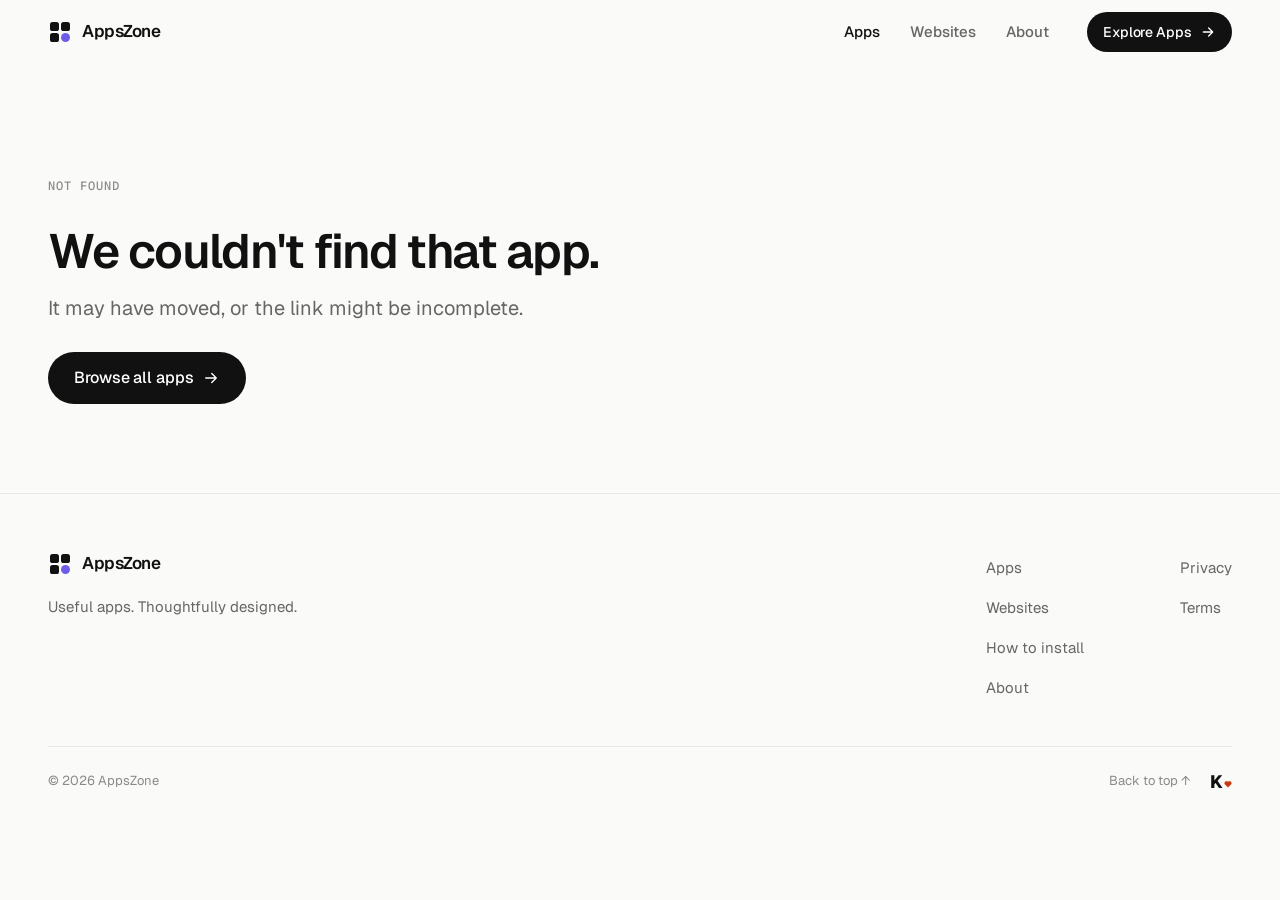
==== app.html @ 66b5cace "Launch AppsZone website on appszone.online Static homepage and app detail pages. Showcases HTML to F" ====
<!doctype html>
<html lang="en">
<head>
  <meta charset="utf-8">
  <meta name="viewport" content="width=device-width, initial-scale=1, viewport-fit=cover">
  <title>App — AppsZone</title>
  <meta name="description" content="Free Android apps and useful websites built around real problems.">
  <meta name="theme-color" content="#FAFAF8">
  <link rel="icon" href="data:image/svg+xml,%3Csvg xmlns='http://www.w3.org/2000/svg' viewBox='0 0 32 32'%3E%3Crect width='32' height='32' rx='8' fill='%23fff'/%3E%3Crect x='5' y='5' width='10' height='10' rx='3' fill='%23111'/%3E%3Crect x='17' y='5' width='10' height='10' rx='3' fill='%23111'/%3E%3Crect x='5' y='17' width='10' height='10' rx='3' fill='%23111'/%3E%3Ccircle cx='22' cy='22' r='5' fill='%236C5CE7'/%3E%3C/svg%3E">
  <link rel="preconnect" href="https://fonts.googleapis.com">
  <link rel="preconnect" href="https://fonts.gstatic.com" crossorigin>
  <link href="https://fonts.googleapis.com/css2?family=Geist:wght@300..800&family=Geist+Mono:wght@400..600&display=swap" rel="stylesheet">
  <!-- Bump ?v= when CSS/JS change so browsers fetch the new files instead of a cached copy -->
  <link rel="stylesheet" href="assets/css/styles.css?v=2">
  <script>document.documentElement.classList.add("js");</script>
</head>
<body>
  <a class="skip-link" href="#main">Skip to content</a>

  <!-- Navigation -->
  <header class="site-header" data-header>
    <div class="container nav">
      <a class="logo" href="index.html" aria-label="AppsZone home">
        <svg class="logo-mark" viewBox="0 0 24 24" aria-hidden="true">
          <rect x="2" y="2" width="9" height="9" rx="2.6" fill="currentColor"/>
          <rect x="13" y="2" width="9" height="9" rx="2.6" fill="currentColor"/>
          <rect x="2" y="13" width="9" height="9" rx="2.6" fill="currentColor"/>
          <circle cx="17.5" cy="17.5" r="4.5" fill="var(--accent)"/>
        </svg>
        <span>AppsZone</span>
      </a>

      <nav class="nav-links" aria-label="Primary">
        <a href="index.html#apps" aria-current="page">Apps</a>
        <a href="index.html#websites">Websites</a>
        <a href="index.html#about">About</a>
      </nav>

      <a class="btn btn-primary btn-sm nav-cta" href="index.html#apps">
        Explore Apps
        <svg viewBox="0 0 24 24" fill="none" stroke="currentColor" stroke-width="2" stroke-linecap="round" stroke-linejoin="round" aria-hidden="true"><path d="M5 12h14M13 6l6 6-6 6"/></svg>
      </a>

      <button class="menu-toggle" type="button" aria-expanded="false" aria-controls="mobile-menu" aria-label="Open menu" data-menu-toggle>
        <span></span><span></span>
      </button>
    </div>

    <div class="mobile-menu" id="mobile-menu" hidden data-menu>
      <nav class="container" aria-label="Mobile">
        <a href="index.html#apps">Apps</a>
        <a href="index.html#websites">Websites</a>
        <a href="index.html#how">How it works</a>
        <a href="index.html#about">About</a>
        <a class="btn btn-primary btn-lg" href="index.html#apps">
          Explore Apps
          <svg viewBox="0 0 24 24" fill="none" stroke="currentColor" stroke-width="2" stroke-linecap="round" stroke-linejoin="round" aria-hidden="true"><path d="M5 12h14M13 6l6 6-6 6"/></svg>
        </a>
      </nav>
    </div>
  </header>

  <!-- Filled from data.js by app.js -->
  <main id="main" data-app-page></main>

  <!-- Footer -->
  <footer class="site-footer">
    <div class="container">
      <div class="footer-grid">
        <div class="footer-brand">
          <a class="logo" href="index.html" aria-label="AppsZone home">
            <svg class="logo-mark" viewBox="0 0 24 24" aria-hidden="true">
              <rect x="2" y="2" width="9" height="9" rx="2.6" fill="currentColor"/>
              <rect x="13" y="2" width="9" height="9" rx="2.6" fill="currentColor"/>
              <rect x="2" y="13" width="9" height="9" rx="2.6" fill="currentColor"/>
              <circle cx="17.5" cy="17.5" r="4.5" fill="var(--accent)"/>
            </svg>
            <span>AppsZone</span>
          </a>
          <p>Useful apps. Thoughtfully designed.</p>
        </div>
        <nav class="footer-links" aria-label="Footer">
          <ul>
            <li><a href="index.html#apps">Apps</a></li>
            <li><a href="index.html#websites">Websites</a></li>
            <li><a href="how-to-install/">How to install</a></li>
            <li><a href="index.html#about">About</a></li>
          </ul>
          <ul>
            <li><a href="privacy/">Privacy</a></li>
            <li><a href="terms/">Terms</a></li>
          </ul>
        </nav>
      </div>
      <div class="footer-bottom">
        <span>© 2026 AppsZone</span>
        <div class="footer-end">
          <a href="#main">Back to top ↑</a>
          <span class="maker" role="img" aria-label="Made with love by K" title="Made with love by K">
            <span aria-hidden="true">K</span>
            <svg viewBox="0 0 24 24" aria-hidden="true"><path d="M2 9.5a5.5 5.5 0 0 1 9.591-3.676.56.56 0 0 0 .818 0A5.49 5.49 0 0 1 22 9.5c0 2.29-1.5 4-3 5.5l-5.492 5.313a2 2 0 0 1-3 .019L5 15c-1.5-1.5-3-3.2-3-5.5"/></svg>
          </span>
        </div>
      </div>
    </div>
  </footer>

  <!-- Sticky download bar (mobile, app pages only) -->
  <div class="sticky-dl" data-sticky></div>

  <script src="assets/js/data.js?v=2"></script>
  <script src="assets/js/screens.js?v=2"></script>
  <script src="assets/js/site.js?v=2"></script>
  <script src="assets/js/app.js?v=2"></script>
</body>
</html>
---- assets/css/styles.css ----
/* ==========================================================================
   AppsZone — shared styles (tokens, base, header, devices, app page)
   Mobile first. Tokens follow the V1 spec (§25 colors, §26 type, §28 cards).
   ========================================================================== */

/* ---------- Tokens ---------- */
:root {
  --bg: #FAFAF8;
  --surface: #FFFFFF;
  --surface-2: #F3F3EF;
  --text: #111111;
  --text-2: #666666;
  --muted: #8A8A8A;
  --border: #E7E7E3;
  --border-strong: #D6D6D0;
  --accent: #6C5CE7;
  --accent-soft: #F0EEFF;
  --success: #16845B;

  --font: "Geist", ui-sans-serif, system-ui, -apple-system, "Segoe UI", Roboto, sans-serif;
  --mono: "Geist Mono", ui-monospace, "SF Mono", Menlo, monospace;

  --fs-h1: clamp(2.5rem, 1.2rem + 5.2vw, 4.75rem);
  --fs-h2: clamp(1.875rem, 1.35rem + 2.2vw, 3rem);
  --fs-h3: clamp(1.375rem, 1.25rem + .5vw, 1.625rem);
  --fs-card: clamp(1.25rem, 1.18rem + .25vw, 1.375rem);
  --fs-lead: clamp(1.0625rem, 1rem + .35vw, 1.25rem);
  --fs-meta: .8125rem;

  --gutter: 20px;
  --maxw: 1240px;
  --radius: 20px;
  --radius-inner: 14px;
  --header-h: 64px;

  --shadow-lift: 0 1px 2px rgba(17, 17, 17, .04), 0 16px 36px -16px rgba(17, 17, 17, .16);
  --ease: cubic-bezier(.2, .7, .2, 1);
}

@media (min-width: 640px)  { :root { --gutter: 32px; } }
@media (min-width: 1100px) { :root { --gutter: 48px; } }

/* ---------- Base ---------- */
*, *::before, *::after { box-sizing: border-box; }

html {
  scroll-behavior: smooth;
  scroll-padding-top: 68px;
  -webkit-text-size-adjust: 100%;
}

body {
  margin: 0;
  background: var(--bg);
  color: var(--text);
  font-family: var(--font);
  font-size: 1rem;
  line-height: 1.6;
  -webkit-font-smoothing: antialiased;
  -moz-osx-font-smoothing: grayscale;
  text-rendering: optimizeLegibility;
  overflow-x: hidden;
}

h1, h2, h3, p, ul, ol, figure, blockquote { margin: 0; }
ul, ol { padding: 0; list-style: none; }
a { color: inherit; text-decoration: none; }
button { font: inherit; color: inherit; background: none; border: 0; padding: 0; cursor: pointer; }
svg { display: block; flex-shrink: 0; }
img { max-width: 100%; display: block; }

:focus-visible {
  outline: 2px solid var(--accent);
  outline-offset: 3px;
  border-radius: 6px;
}

::selection { background: var(--accent-soft); color: var(--text); }

.sr-only {
  position: absolute; width: 1px; height: 1px; padding: 0; margin: -1px;
  overflow: hidden; clip: rect(0 0 0 0); white-space: nowrap; border: 0;
}

.skip-link {
  position: absolute; left: 16px; top: -48px; z-index: 100;
  padding: 10px 16px; border-radius: 10px;
  background: var(--text); color: #fff; font-weight: 500;
  transition: top .2s var(--ease);
}
.skip-link:focus { top: 12px; }

.container {
  width: 100%;
  max-width: calc(var(--maxw) + var(--gutter) * 2);
  margin-inline: auto;
  padding-inline: var(--gutter);
}

/* ---------- Type ---------- */
.h1, .h2, h3 {
  font-weight: 600;
  line-height: 1.05;
  letter-spacing: -0.035em;
  text-wrap: balance;
}
.h1 { font-size: var(--fs-h1); line-height: 1.0; letter-spacing: -0.045em; }
.h2 { font-size: var(--fs-h2); }

.eyebrow {
  font-family: var(--mono);
  font-size: .75rem;
  font-weight: 500;
  letter-spacing: .08em;
  text-transform: uppercase;
  color: var(--muted);
  margin-bottom: 14px;
}

.lead, .section-desc {
  font-size: var(--fs-lead);
  line-height: 1.55;
  color: var(--text-2);
  text-wrap: pretty;
}

/* Metadata row: Android · Productivity · Free */
.meta {
  display: flex;
  flex-wrap: wrap;
  align-items: center;
  font-size: var(--fs-meta);
  color: var(--muted);
  line-height: 1.4;
}
.meta > span { white-space: nowrap; }
.meta > span + span::before {
  content: "·";
  margin-inline: 7px;
  color: var(--border-strong);
}

/* ---------- Buttons & links ---------- */
.btn {
  display: inline-flex;
  align-items: center;
  justify-content: center;
  gap: 8px;
  height: 48px;
  padding: 0 22px;
  border-radius: 999px;
  font-size: .9375rem;
  font-weight: 500;
  letter-spacing: -0.005em;
  white-space: nowrap;
  transition: background-color .2s var(--ease), border-color .2s var(--ease), color .2s var(--ease), transform .2s var(--ease);
}
.btn svg { width: 18px; height: 18px; transition: transform .25s var(--ease); }
.btn:hover svg { transform: translateX(3px); }
.btn:active { transform: scale(.98); }

.btn-primary { background: var(--text); color: #fff; }
.btn-primary:hover { background: #2B2B2B; }

.btn-secondary {
  background: var(--surface);
  color: var(--text);
  box-shadow: inset 0 0 0 1px var(--border);
}
.btn-secondary:hover { box-shadow: inset 0 0 0 1px var(--border-strong); }

.btn-sm { height: 40px; padding: 0 16px; font-size: .875rem; }
.btn-sm svg { width: 16px; height: 16px; }
.btn-lg { height: 52px; padding: 0 26px; font-size: 1rem; }

.link-arrow {
  display: inline-flex;
  align-items: center;
  gap: 6px;
  font-size: .9375rem;
  font-weight: 500;
  color: var(--text);
  white-space: nowrap;
  transition: color .2s var(--ease);
}
.link-arrow svg { width: 16px; height: 16px; transition: transform .25s var(--ease); }
a.link-arrow:hover { color: var(--accent); }
a.link-arrow:hover svg { transform: translateX(3px); }

/* Makes a whole card clickable from one real link */
.stretched::after { content: ""; position: absolute; inset: 0; z-index: 1; border-radius: inherit; }
.stretched:focus-visible { outline: none; }
.stretched:focus-visible::after { outline: 2px solid var(--accent); outline-offset: 3px; border-radius: var(--radius); }

/* ---------- App icon ---------- */
.app-icon {
  --s: 48px;
  width: var(--s);
  height: var(--s);
  border-radius: calc(var(--s) * .29);
  background: var(--icon);
  color: #fff;
  display: inline-grid;
  place-items: center;
  flex-shrink: 0;
  box-shadow:
    inset 0 1px 0 rgba(255, 255, 255, .18),
    inset 0 0 0 1px rgba(0, 0, 0, .06),
    0 1px 2px rgba(17, 17, 17, .12);
}
.app-icon svg { width: 52%; height: 52%; }
.app-icon--xs { --s: 28px; }
.app-icon--sm { --s: 36px; }
.app-icon--lg { --s: 56px; }

/* ==========================================================================
   Header
   ========================================================================== */
.site-header {
  position: fixed;
  top: 0;
  left: 0;
  right: 0;
  z-index: 50;
  background: transparent;
  border-bottom: 1px solid transparent;
  transition: background-color .3s var(--ease), border-color .3s var(--ease), -webkit-backdrop-filter .3s var(--ease), backdrop-filter .3s var(--ease);
}
.site-header.is-scrolled {
  background: rgba(250, 250, 248, .78);
  -webkit-backdrop-filter: saturate(1.8) blur(20px);
  backdrop-filter: saturate(1.8) blur(20px);
  border-bottom-color: var(--border);
}
.site-header.is-open { background: var(--bg); border-bottom-color: var(--border); }
.site-header + main { padding-top: var(--header-h); }

.nav {
  display: flex;
  align-items: center;
  gap: 24px;
  height: var(--header-h);
  transition: height .3s var(--ease);
}
.site-header.is-scrolled .nav { height: 52px; }

.logo {
  display: inline-flex;
  align-items: center;
  gap: 10px;
  font-size: 1.0625rem;
  font-weight: 600;
  letter-spacing: -0.025em;
  color: var(--text);
}
.logo-mark { width: 24px; height: 24px; color: var(--text); }

.nav-links { display: none; margin-left: auto; gap: 2px; }
.nav-links a {
  padding: 8px 14px;
  border-radius: 999px;
  font-size: .9375rem;
  font-weight: 500;
  color: var(--text-2);
  transition: color .2s var(--ease), background-color .2s var(--ease);
}
.nav-links a:hover { color: var(--text); background: rgba(17, 17, 17, .045); }

.nav-cta { display: none; }

.menu-toggle {
  margin-left: auto;
  width: 44px;
  height: 44px;
  margin-right: -10px;
  display: grid;
  place-content: center;
  gap: 6px;
  border-radius: 12px;
}
.menu-toggle span {
  display: block;
  width: 20px;
  height: 1.5px;
  border-radius: 2px;
  background: var(--text);
  transition: transform .3s var(--ease);
}
.menu-toggle[aria-expanded="true"] span:first-child { transform: translateY(3.75px) rotate(45deg); }
.menu-toggle[aria-expanded="true"] span:last-child  { transform: translateY(-3.75px) rotate(-45deg); }

.mobile-menu {
  position: absolute;
  top: 100%;
  left: 0;
  right: 0;
  background: var(--bg);
  border-bottom: 1px solid var(--border);
  box-shadow: 0 24px 48px -24px rgba(17, 17, 17, .18), 0 0 0 100vmax rgba(17, 17, 17, .18);
  clip-path: inset(0 0 -100vmax 0);
  animation: menu-in .3s var(--ease);
}
.mobile-menu nav { display: flex; flex-direction: column; padding-block: 8px 24px; }
.mobile-menu nav > a:not(.btn) {
  display: flex;
  align-items: center;
  min-height: 56px;
  font-size: 1.25rem;
  font-weight: 500;
  letter-spacing: -0.02em;
  border-bottom: 1px solid var(--border);
}
.mobile-menu .btn { margin-top: 24px; width: 100%; }

@keyframes menu-in {
  from { opacity: 0; transform: translateY(-8px); }
  to   { opacity: 1; transform: none; }
}

@media (min-width: 900px) {
  .nav-links, .nav-cta { display: inline-flex; }
  .menu-toggle, .mobile-menu { display: none !important; }
}

/* ==========================================================================
   Device mocks (placeholder screens — see screens.js)
   Inner sizes use --u: one unit of the device's design width.
   ========================================================================== */
.device { container-type: inline-size; }

/* Phone: 260 × 540 design units */
.phone {
  --u: calc(100cqw / 260);
  position: relative;
  aspect-ratio: 260 / 540;
  padding: calc(var(--u) * 6);
  border-radius: calc(var(--u) * 38);
  background: #141414;
  box-shadow:
    inset 0 0 0 calc(var(--u) * 1.5) #333,
    0 1px 2px rgba(17, 17, 17, .08),
    0 32px 64px -24px rgba(17, 17, 17, .32);
}
.phone-screen {
  position: relative;
  height: 100%;
  overflow: hidden;
  display: flex;
  flex-direction: column;
  border-radius: calc(var(--u) * 32);
  line-height: 1.3;
  user-select: none;
}
.phone-screen b { font-weight: 600; }
.phone-screen small { font-size: inherit; }

.sb {
  position: relative;
  flex-shrink: 0;
  display: flex;
  align-items: center;
  justify-content: space-between;
  height: calc(var(--u) * 30);
  padding: calc(var(--u) * 2) calc(var(--u) * 20) 0;
  font-size: calc(var(--u) * 11);
  font-weight: 600;
  font-variant-numeric: tabular-nums;
}
.sb-cam {
  position: absolute;
  top: calc(var(--u) * 10);
  left: 50%;
  width: calc(var(--u) * 11);
  height: calc(var(--u) * 11);
  transform: translateX(-50%);
  border-radius: 50%;
  background: #0A0A0A;
}
.sb-icons { width: calc(var(--u) * 40); height: auto; }

.gesture {
  position: absolute;
  bottom: calc(var(--u) * 7);
  left: 50%;
  width: calc(var(--u) * 88);
  height: calc(var(--u) * 4);
  transform: translateX(-50%);
  border-radius: 99px;
  background: rgba(0, 0, 0, .3);
}

/* Browser: 640 × 420 design units */
.browser {
  --u: calc(100cqw / 640);
  aspect-ratio: 640 / 420;
  display: flex;
  flex-direction: column;
  overflow: hidden;
  border-radius: calc(var(--u) * 14);
  background: #fff;
  box-shadow:
    0 0 0 1px rgba(17, 17, 17, .08),
    0 1px 2px rgba(17, 17, 17, .05),
    0 32px 64px -28px rgba(17, 17, 17, .26);
  line-height: 1.3;
  user-select: none;
}
.browser b { font-weight: 600; }
.browser-bar {
  position: relative;
  flex-shrink: 0;
  display: flex;
  align-items: center;
  height: calc(var(--u) * 34);
  padding: 0 calc(var(--u) * 14);
  background: #F4F4F1;
  border-bottom: 1px solid #E9E9E5;
}
.browser-dots { display: flex; gap: calc(var(--u) * 6); }
.browser-dots i { width: calc(var(--u) * 10); height: calc(var(--u) * 10); border-radius: 50%; background: #DDDDD8; }
.browser-url {
  position: absolute;
  left: 50%;
  transform: translateX(-50%);
  display: flex;
  align-items: center;
  justify-content: center;
  gap: calc(var(--u) * 5);
  height: calc(var(--u) * 22);
  min-width: calc(var(--u) * 210);
  padding: 0 calc(var(--u) * 12);
  border-radius: calc(var(--u) * 7);
  background: #fff;
  box-shadow: 0 0 0 1px #E6E6E1;
  font-family: var(--mono);
  font-size: calc(var(--u) * 10.5);
  color: #6A6A66;
}
.browser-url svg { width: calc(var(--u) * 10); height: calc(var(--u) * 10); }
.browser-page { position: relative; flex: 1; min-height: 0; overflow: hidden; }

/* --- Receipt Keeper --- */
.rk { background: #FBF8F4; color: #1B1814; }
.rk-head {
  display: flex;
  align-items: flex-end;
  justify-content: space-between;
  padding: calc(var(--u) * 12) calc(var(--u) * 16) calc(var(--u) * 12);
}
.rk-kicker { display: block; font-size: calc(var(--u) * 10.5); font-weight: 500; color: #8B8178; }
.rk-title { display: block; font-size: calc(var(--u) * 24); font-weight: 600; letter-spacing: -0.03em; line-height: 1.15; }
.rk-iconbtn {
  width: calc(var(--u) * 34);
  height: calc(var(--u) * 34);
  display: grid;
  place-items: center;
  border-radius: 50%;
  background: #F0E9E0;
}
.rk-iconbtn svg { width: calc(var(--u) * 16); height: calc(var(--u) * 16); }
.rk-summary {
  position: relative;
  overflow: hidden;
  display: flex;
  flex-direction: column;
  gap: calc(var(--u) * 2);
  margin: 0 calc(var(--u) * 14);
  padding: calc(var(--u) * 14) calc(var(--u) * 16);
  border-radius: calc(var(--u) * 18);
  background: #E2733A;
  color: #fff;
}
.rk-summary::after {
  content: "";
  position: absolute;
  top: calc(var(--u) * -40);
  right: calc(var(--u) * -30);
  width: calc(var(--u) * 120);
  height: calc(var(--u) * 120);
  border-radius: 50%;
  background: rgba(255, 255, 255, .12);
}
.rk-sum-label { font-size: calc(var(--u) * 10.5); opacity: .85; }
.rk-sum-value { font-size: calc(var(--u) * 28); font-weight: 600; letter-spacing: -0.03em; line-height: 1.15; }
.rk-sum-meta { display: flex; align-items: center; gap: calc(var(--u) * 6); font-size: calc(var(--u) * 10.5); opacity: .9; }
.rk-sum-meta i { width: calc(var(--u) * 3); height: calc(var(--u) * 3); border-radius: 50%; background: currentColor; }
.rk-section {
  display: flex;
  justify-content: space-between;
  padding: calc(var(--u) * 16) calc(var(--u) * 16) calc(var(--u) * 8);
  font-size: calc(var(--u) * 11);
  font-weight: 600;
}
.rk-see { color: #D0622B; font-weight: 500; }
.rk-list { display: flex; flex-direction: column; gap: calc(var(--u) * 6); padding: 0 calc(var(--u) * 12); }
.rk-item {
  display: flex;
  align-items: center;
  gap: calc(var(--u) * 10);
  padding: calc(var(--u) * 9) calc(var(--u) * 10);
  border-radius: calc(var(--u) * 14);
  background: #fff;
  box-shadow: 0 0 0 calc(var(--u) * 1) rgba(27, 24, 20, .05);
}
.rk-thumb {
  flex-shrink: 0;
  width: calc(var(--u) * 32);
  height: calc(var(--u) * 32);
  display: grid;
  place-items: center;
  border-radius: calc(var(--u) * 10);
  background: color-mix(in srgb, var(--c) 14%, #fff);
  color: var(--c);
  font-size: calc(var(--u) * 12);
  font-weight: 600;
}
.rk-info { flex: 1; min-width: 0; display: flex; flex-direction: column; gap: calc(var(--u) * 1); }
.rk-info b { font-size: calc(var(--u) * 11.5); white-space: nowrap; overflow: hidden; text-overflow: ellipsis; }
.rk-info small { font-size: calc(var(--u) * 9.5); color: #8B8178; white-space: nowrap; }
.rk-amt { display: flex; flex-direction: column; align-items: flex-end; gap: calc(var(--u) * 3); }
.rk-amt b { font-size: calc(var(--u) * 11.5); font-variant-numeric: tabular-nums; }
.rk-amt em {
  font-style: normal;
  font-size: calc(var(--u) * 8.5);
  font-weight: 600;
  padding: calc(var(--u) * 1.5) calc(var(--u) * 6);
  border-radius: 99px;
  color: #C0521D;
  background: #FBE4D6;
}
.rk-amt em.soft { color: #8B6A2E; background: #F4ECDC; }
.rk-amt small { font-size: calc(var(--u) * 9); color: #A39A90; }
.rk-fab {
  position: absolute;
  right: calc(var(--u) * 14);
  bottom: calc(var(--u) * 24);
  display: inline-flex;
  align-items: center;
  gap: calc(var(--u) * 5);
  height: calc(var(--u) * 38);
  padding: 0 calc(var(--u) * 15) 0 calc(var(--u) * 12);
  border-radius: 99px;
  background: #1B1814;
  color: #fff;
  font-size: calc(var(--u) * 11);
  font-weight: 600;
  box-shadow: 0 calc(var(--u) * 8) calc(var(--u) * 20) calc(var(--u) * -6) rgba(27, 24, 20, .5);
}
.rk-fab svg { width: calc(var(--u) * 14); height: calc(var(--u) * 14); stroke-width: 2.4; }

/* --- Quiet Timer --- */
.qt { background: #17151D; color: #F4F1EA; }
.qt .sb-cam { background: #000; }
.qt .gesture { background: rgba(255, 255, 255, .35); }
.qt-top { display: flex; flex-direction: column; align-items: center; gap: calc(var(--u) * 4); padding-top: calc(var(--u) * 24); }
.qt-label { font-size: calc(var(--u) * 15); font-weight: 600; letter-spacing: -0.01em; }
.qt-sub { font-family: var(--mono); font-size: calc(var(--u) * 9.5); color: #8E8A99; }
.qt-ring { position: relative; width: calc(var(--u) * 190); aspect-ratio: 1; margin: calc(var(--u) * 28) auto 0; }
.qt-ring svg { width: 100%; height: 100%; transform: rotate(-90deg); }
.qt-track { fill: none; stroke: #2A2733; stroke-width: 7; }
.qt-prog { fill: none; stroke: #F2B460; stroke-width: 7; stroke-linecap: round; }
.qt-time { position: absolute; inset: 0; display: flex; flex-direction: column; align-items: center; justify-content: center; gap: calc(var(--u) * 6); }
.qt-time b { font-size: calc(var(--u) * 42); font-weight: 300; letter-spacing: -0.03em; line-height: 1; font-variant-numeric: tabular-nums; }
.qt-time small { font-family: var(--mono); font-size: calc(var(--u) * 9.5); color: #8E8A99; }
.qt-controls { display: flex; align-items: center; justify-content: center; gap: calc(var(--u) * 20); margin-top: calc(var(--u) * 30); }
.qt-btn {
  width: calc(var(--u) * 44);
  height: calc(var(--u) * 44);
  display: grid;
  place-items: center;
  border-radius: 50%;
  background: #26232F;
  color: #CFCAD8;
}
.qt-btn svg { width: calc(var(--u) * 18); height: calc(var(--u) * 18); }
.qt-btn--main { width: calc(var(--u) * 62); height: calc(var(--u) * 62); background: #F4F1EA; color: #17151D; }
.qt-btn--main svg { width: calc(var(--u) * 22); height: calc(var(--u) * 22); stroke-width: 2.6; }
.qt-today {
  display: flex;
  align-items: center;
  justify-content: space-between;
  margin: auto calc(var(--u) * 16) calc(var(--u) * 30);
  padding: calc(var(--u) * 12) calc(var(--u) * 14);
  border-radius: calc(var(--u) * 16);
  background: #201E27;
  font-size: calc(var(--u) * 10.5);
  color: #B7B2C2;
}
.qt-dots { display: flex; gap: calc(var(--u) * 5); }
.qt-dots i { width: calc(var(--u) * 8); height: calc(var(--u) * 8); border-radius: 50%; background: #34313D; }
.qt-dots i.on { background: #F2B460; }
.qt-dots i.half { background: linear-gradient(90deg, #F2B460 50%, #34313D 50%); }

/* --- Fair Share --- */
.fs { background: #F4F7F3; color: #13241A; }
.fs-head { display: flex; align-items: center; gap: calc(var(--u) * 10); padding: calc(var(--u) * 10) calc(var(--u) * 14) calc(var(--u) * 14); }
.fs-back {
  width: calc(var(--u) * 30);
  height: calc(var(--u) * 30);
  display: grid;
  place-items: center;
  border-radius: 50%;
  background: #fff;
  box-shadow: 0 0 0 calc(var(--u) * 1) rgba(19, 36, 26, .07);
}
.fs-back svg { width: calc(var(--u) * 16); height: calc(var(--u) * 16); }
.fs-titles { flex: 1; min-width: 0; display: flex; flex-direction: column; }
.fs-titles b { font-size: calc(var(--u) * 15); letter-spacing: -0.02em; }
.fs-titles small { font-size: calc(var(--u) * 9.5); color: #6D7C72; }
.fs-avatars { display: flex; padding-left: calc(var(--u) * 6); }
.fs-avatars i {
  width: calc(var(--u) * 22);
  height: calc(var(--u) * 22);
  margin-left: calc(var(--u) * -6);
  display: grid;
  place-items: center;
  border-radius: 50%;
  background: var(--c);
  color: #fff;
  font-style: normal;
  font-size: calc(var(--u) * 9);
  font-weight: 600;
  box-shadow: 0 0 0 calc(var(--u) * 2) #F4F7F3;
}
.fs-card {
  display: flex;
  flex-direction: column;
  gap: calc(var(--u) * 3);
  margin: 0 calc(var(--u) * 14);
  padding: calc(var(--u) * 14) calc(var(--u) * 16);
  border-radius: calc(var(--u) * 18);
  background: #1D6B47;
  color: #fff;
}
.fs-card-label { font-size: calc(var(--u) * 10.5); opacity: .8; }
.fs-card-value { font-size: calc(var(--u) * 28); font-weight: 600; letter-spacing: -0.03em; line-height: 1.15; }
.fs-bar { display: block; height: calc(var(--u) * 5); margin-top: calc(var(--u) * 8); border-radius: 99px; background: rgba(255, 255, 255, .2); overflow: hidden; }
.fs-bar i { display: block; width: 60%; height: 100%; border-radius: inherit; background: #9BE3BC; }
.fs-card-row { display: flex; justify-content: space-between; margin-top: calc(var(--u) * 5); font-size: calc(var(--u) * 9.5); opacity: .85; }
.fs-section { padding: calc(var(--u) * 16) calc(var(--u) * 16) calc(var(--u) * 8); font-size: calc(var(--u) * 11); font-weight: 600; }
.fs-list {
  margin: 0 calc(var(--u) * 12);
  padding: calc(var(--u) * 2) 0;
  border-radius: calc(var(--u) * 16);
  background: #fff;
  box-shadow: 0 0 0 calc(var(--u) * 1) rgba(19, 36, 26, .05);
}
.fs-item { display: flex; align-items: center; gap: calc(var(--u) * 10); padding: calc(var(--u) * 8) calc(var(--u) * 10); }
.fs-item + .fs-item { border-top: calc(var(--u) * 1) solid #EEF2EE; }
.fs-ico {
  flex-shrink: 0;
  width: calc(var(--u) * 30);
  height: calc(var(--u) * 30);
  display: grid;
  place-items: center;
  border-radius: calc(var(--u) * 10);
  background: #EAF2EC;
  color: #1D6B47;
}
.fs-ico svg { width: calc(var(--u) * 15); height: calc(var(--u) * 15); }
.fs-info { flex: 1; min-width: 0; display: flex; flex-direction: column; }
.fs-info b { font-size: calc(var(--u) * 11.5); }
.fs-info small { font-size: calc(var(--u) * 9.5); color: #6D7C72; }
.fs-amt { display: flex; flex-direction: column; align-items: flex-end; }
.fs-amt b { font-size: calc(var(--u) * 11.5); font-variant-numeric: tabular-nums; }
.fs-amt small { font-size: calc(var(--u) * 9); }
.fs-amt .neg { color: #B5532F; }
.fs-amt .pos { color: #1D8A55; }
.fs-cta {
  position: absolute;
  left: calc(var(--u) * 14);
  right: calc(var(--u) * 14);
  bottom: calc(var(--u) * 22);
  height: calc(var(--u) * 40);
  display: grid;
  place-items: center;
  border-radius: 99px;
  background: #13241A;
  color: #fff;
  font-size: calc(var(--u) * 12);
  font-weight: 600;
  box-shadow: 0 calc(var(--u) * 8) calc(var(--u) * 20) calc(var(--u) * -6) rgba(19, 36, 26, .5);
}

/* --- HTML to Figma (htmltofigma.in) --- */
.hf { display: flex; flex-direction: column; padding: 0 calc(var(--u) * 28); background: #FAF9F6; color: #1A1714; }
.hf-nav { flex-shrink: 0; display: flex; align-items: center; gap: calc(var(--u) * 22); height: calc(var(--u) * 50); }
.hf-logo { display: flex; align-items: center; gap: calc(var(--u) * 7); font-family: var(--mono); font-size: calc(var(--u) * 12); font-weight: 600; white-space: nowrap; }
.hf-logo svg { width: calc(var(--u) * 18); height: calc(var(--u) * 18); fill: #C9390F; }
.hf-logo em { font-style: normal; color: #C9390F; }
.hf-links { display: flex; gap: calc(var(--u) * 16); font-size: calc(var(--u) * 10.5); color: #57514A; white-space: nowrap; }
.hf-btn {
  display: inline-flex;
  align-items: center;
  height: calc(var(--u) * 26);
  margin-left: auto;
  padding: 0 calc(var(--u) * 12);
  border-radius: calc(var(--u) * 7);
  background: #C9390F;
  color: #fff;
  font-size: calc(var(--u) * 10.5);
  font-weight: 600;
}
.hf-body { flex: 1; min-height: 0; display: grid; grid-template-columns: 1fr 1.15fr; gap: calc(var(--u) * 22); align-items: center; padding-bottom: calc(var(--u) * 14); }
.hf-copy { display: flex; flex-direction: column; align-items: flex-start; gap: calc(var(--u) * 10); }
.hf-eyebrow { font-family: var(--mono); font-size: calc(var(--u) * 8.5); letter-spacing: .14em; text-transform: uppercase; color: #C9390F; }
.hf-title { font-size: calc(var(--u) * 27); font-weight: 700; letter-spacing: -0.045em; line-height: 1.04; }
.hf-text { font-size: calc(var(--u) * 11); line-height: 1.5; color: #57514A; }
.hf-cta {
  display: inline-flex;
  align-items: center;
  gap: calc(var(--u) * 6);
  height: calc(var(--u) * 30);
  margin-top: calc(var(--u) * 4);
  padding: 0 calc(var(--u) * 13);
  border-radius: calc(var(--u) * 7);
  background: #C9390F;
  color: #fff;
  font-size: calc(var(--u) * 11);
  font-weight: 600;
}
.hf-cta svg { width: calc(var(--u) * 12); height: calc(var(--u) * 12); }
.hf-note { font-size: calc(var(--u) * 9); color: #8A8278; }
.hf-stage { position: relative; align-self: stretch; margin: calc(var(--u) * 4) 0; }
.hf-code {
  position: absolute;
  top: 0;
  left: 0;
  width: 66%;
  display: flex;
  flex-direction: column;
  padding-bottom: calc(var(--u) * 10);
  border-radius: calc(var(--u) * 10);
  background: #1F1B17;
  color: #E9E2D8;
  font-family: var(--mono);
  font-size: calc(var(--u) * 8.5);
  line-height: 1.75;
  box-shadow: 0 calc(var(--u) * 14) calc(var(--u) * 30) calc(var(--u) * -14) rgba(31, 27, 23, .5);
}
.hf-code-bar {
  display: flex;
  align-items: center;
  gap: calc(var(--u) * 4);
  height: calc(var(--u) * 24);
  margin-bottom: calc(var(--u) * 6);
  padding: 0 calc(var(--u) * 10);
  border-bottom: calc(var(--u) * 1) solid rgba(255, 255, 255, .08);
  color: #8C847A;
}
.hf-code-bar i { width: calc(var(--u) * 6); height: calc(var(--u) * 6); border-radius: 50%; background: #3A342E; }
.hf-code-bar i:last-of-type { margin-right: calc(var(--u) * 6); }
.hf-line { padding: 0 calc(var(--u) * 12); white-space: nowrap; }
.hf-line.in { padding-left: calc(var(--u) * 22); }
.hf-t { color: #E8835A; }
.hf-k { color: #D9B77A; }
.hf-v { color: #A8C98A; }
.hf-canvas {
  position: absolute;
  right: 0;
  bottom: 0;
  width: 62%;
  height: 60%;
  display: flex;
  flex-direction: column;
  border-radius: calc(var(--u) * 10);
  background: radial-gradient(circle, #DCD6CC calc(var(--u) * .9), transparent calc(var(--u) * 1.2)) 0 0 / calc(var(--u) * 12) calc(var(--u) * 12), #fff;
  box-shadow: 0 0 0 calc(var(--u) * 1) #E7E2DA, 0 calc(var(--u) * 18) calc(var(--u) * 36) calc(var(--u) * -16) rgba(31, 27, 23, .35);
}
.hf-canvas-bar {
  flex-shrink: 0;
  display: flex;
  align-items: center;
  height: calc(var(--u) * 22);
  padding: 0 calc(var(--u) * 10);
  border-radius: calc(var(--u) * 10) calc(var(--u) * 10) 0 0;
  border-bottom: calc(var(--u) * 1) solid #EEEAE3;
  background: #fff;
  font-family: var(--mono);
  font-size: calc(var(--u) * 8.5);
  font-weight: 600;
}
.hf-frame {
  position: relative;
  display: flex;
  flex-direction: column;
  align-items: center;
  gap: calc(var(--u) * 3);
  width: 64%;
  margin: auto;
  padding: calc(var(--u) * 12) calc(var(--u) * 8) calc(var(--u) * 10);
  border-radius: calc(var(--u) * 9);
  background: #fff;
  box-shadow: 0 0 0 calc(var(--u) * 1.2) #0D99FF, 0 calc(var(--u) * 6) calc(var(--u) * 14) rgba(31, 27, 23, .1);
}
.hf-tag { position: absolute; top: calc(var(--u) * -13); left: 0; font-size: calc(var(--u) * 7.5); font-weight: 500; color: #0D99FF; }
.hf-avatar { width: calc(var(--u) * 26); height: calc(var(--u) * 26); margin-bottom: calc(var(--u) * 2); border-radius: 50%; background: linear-gradient(140deg, #F2B48C, #C9390F); }
.hf-frame b { font-size: calc(var(--u) * 10); letter-spacing: -0.01em; }
.hf-frame small { font-size: calc(var(--u) * 8); color: #8A8278; }
.hf-chips { display: flex; gap: calc(var(--u) * 3); margin-top: calc(var(--u) * 3); }
.hf-chips i { padding: calc(var(--u) * 2) calc(var(--u) * 5); border-radius: 99px; background: #FBE9E1; color: #C9390F; font-size: calc(var(--u) * 7); font-style: normal; font-weight: 600; }
.hf-h { position: absolute; width: calc(var(--u) * 5); height: calc(var(--u) * 5); background: #fff; box-shadow: 0 0 0 calc(var(--u) * 1) #0D99FF; }
.hf-h.tl { top: calc(var(--u) * -2.5); left: calc(var(--u) * -2.5); }
.hf-h.tr { top: calc(var(--u) * -2.5); right: calc(var(--u) * -2.5); }
.hf-h.bl { bottom: calc(var(--u) * -2.5); left: calc(var(--u) * -2.5); }
.hf-h.br { bottom: calc(var(--u) * -2.5); right: calc(var(--u) * -2.5); }

/* --- FreeCompressor (freecompressor.online) --- */
.fc { display: flex; flex-direction: column; padding: 0 calc(var(--u) * 28); background: #fff; color: #0F172A; }
.fc-nav {
  flex-shrink: 0;
  display: flex;
  align-items: center;
  gap: calc(var(--u) * 22);
  height: calc(var(--u) * 50);
  border-bottom: calc(var(--u) * 1) solid #EEF2F7;
}
.fc-logo { display: flex; align-items: center; gap: calc(var(--u) * 7); font-size: calc(var(--u) * 13); font-weight: 700; letter-spacing: -0.02em; white-space: nowrap; }
.fc-logo em { font-style: normal; color: #2563EB; }
.fc-logo i { width: calc(var(--u) * 22); height: calc(var(--u) * 22); border-radius: calc(var(--u) * 6); background: #2563EB; }
.fc-logo svg { display: block; width: 100%; height: 100%; fill: none; stroke: #fff; stroke-width: 2.4; stroke-linecap: round; stroke-linejoin: round; }
.fc-logo svg .bar { stroke: #93C5FD; }
.fc-links { display: flex; gap: calc(var(--u) * 16); font-size: calc(var(--u) * 10.5); color: #475569; }
.fc-btn {
  display: inline-flex;
  align-items: center;
  height: calc(var(--u) * 26);
  margin-left: auto;
  padding: 0 calc(var(--u) * 12);
  border-radius: calc(var(--u) * 7);
  background: #2563EB;
  color: #fff;
  font-size: calc(var(--u) * 10.5);
  font-weight: 600;
}
.fc-body { flex: 1; display: grid; grid-template-columns: 1fr 1.1fr; gap: calc(var(--u) * 26); align-items: center; padding: calc(var(--u) * 18) 0; }
.fc-copy { display: flex; flex-direction: column; align-items: flex-start; gap: calc(var(--u) * 10); }
.fc-pill { padding: calc(var(--u) * 4) calc(var(--u) * 9); border-radius: 99px; background: #EFF6FF; color: #2563EB; font-size: calc(var(--u) * 8.5); font-weight: 600; white-space: nowrap; }
.fc-title { font-size: calc(var(--u) * 25); font-weight: 700; letter-spacing: -0.04em; line-height: 1.08; }
.fc-title em { font-style: normal; color: #2563EB; }
.fc-text { font-size: calc(var(--u) * 11.5); line-height: 1.5; color: #475569; }
.fc-quality {
  align-self: stretch;
  display: flex;
  flex-direction: column;
  gap: calc(var(--u) * 10);
  margin-top: calc(var(--u) * 4);
  padding: calc(var(--u) * 12) calc(var(--u) * 14) calc(var(--u) * 14);
  border-radius: calc(var(--u) * 12);
  background: #fff;
  box-shadow: 0 0 0 calc(var(--u) * 1) #E2E8F0;
}
.fc-q-label { display: flex; justify-content: space-between; font-size: calc(var(--u) * 10.5); color: #475569; }
.fc-q-label b { color: #0F172A; font-family: var(--mono); font-weight: 500; }
.fc-slider { position: relative; display: block; height: calc(var(--u) * 4); border-radius: 99px; background: #E2E8F0; }
.fc-slider i { position: absolute; inset: 0 20% 0 0; border-radius: inherit; background: #2563EB; }
.fc-slider i::after {
  content: "";
  position: absolute;
  top: 50%;
  right: calc(var(--u) * -7);
  width: calc(var(--u) * 14);
  height: calc(var(--u) * 14);
  transform: translateY(-50%);
  border-radius: 50%;
  background: #fff;
  box-shadow: 0 0 0 calc(var(--u) * 2) #2563EB, 0 calc(var(--u) * 2) calc(var(--u) * 6) rgba(0, 0, 0, .15);
}
.fc-tool { display: flex; flex-direction: column; gap: calc(var(--u) * 8); }
.fc-drop {
  display: flex;
  flex-direction: column;
  align-items: center;
  gap: calc(var(--u) * 4);
  padding: calc(var(--u) * 18) calc(var(--u) * 12);
  border-radius: calc(var(--u) * 14);
  border: calc(var(--u) * 1.5) dashed #CBD5E1;
  background: #F7FAFF;
  text-align: center;
}
.fc-drop i {
  width: calc(var(--u) * 30);
  height: calc(var(--u) * 30);
  margin-bottom: calc(var(--u) * 4);
  display: grid;
  place-items: center;
  border-radius: calc(var(--u) * 9);
  background: #2563EB;
  color: #fff;
  box-shadow: 0 calc(var(--u) * 4) calc(var(--u) * 10) rgba(37, 99, 235, .3);
}
.fc-drop svg { width: calc(var(--u) * 15); height: calc(var(--u) * 15); }
.fc-drop b { font-size: calc(var(--u) * 12); }
.fc-drop small { font-size: calc(var(--u) * 9); color: #64748B; }
.fc-file {
  display: flex;
  align-items: center;
  gap: calc(var(--u) * 10);
  padding: calc(var(--u) * 8) calc(var(--u) * 10);
  border-radius: calc(var(--u) * 12);
  background: #fff;
  box-shadow: 0 0 0 calc(var(--u) * 1) #E2E8F0;
}
.fc-thumb {
  flex-shrink: 0;
  width: calc(var(--u) * 30);
  height: calc(var(--u) * 30);
  border-radius: calc(var(--u) * 7);
  background:
    radial-gradient(circle at 72% 30%, #FFE7A8 0 12%, transparent 13%),
    linear-gradient(165deg, transparent 56%, #4F8F62 57%),
    linear-gradient(180deg, #A9DAEA, #DDF1F6);
}
.fc-thumb.t2 { background: linear-gradient(135deg, #F2B460, #E2733A 55%, #B8456A); }
.fc-meta { flex: 1; min-width: 0; display: flex; flex-direction: column; gap: calc(var(--u) * 3); }
.fc-meta b { font-size: calc(var(--u) * 11); }
.fc-meta small { font-family: var(--mono); font-size: calc(var(--u) * 9.5); color: #64748B; }
.fc-badge {
  padding: calc(var(--u) * 3) calc(var(--u) * 7);
  border-radius: 99px;
  background: #E3F4EC;
  color: #16845B;
  font-family: var(--mono);
  font-size: calc(var(--u) * 9.5);
  font-weight: 600;
}
.fc-progress { display: block; height: calc(var(--u) * 4); margin-top: calc(var(--u) * 3); border-radius: 99px; background: #E2E8F0; overflow: hidden; }
.fc-progress i { display: block; width: 62%; height: 100%; border-radius: inherit; background: #2563EB; }
.fc-pct { font-family: var(--mono); font-size: calc(var(--u) * 9.5); color: #64748B; }

/* ==========================================================================
   Sections
   ========================================================================== */
.section { padding-block: clamp(40px, 2rem + 2.6vw, 72px); }

.section-head {
  display: flex;
  flex-direction: column;
  align-items: flex-start;
  gap: 20px;
  margin-bottom: 32px;
}
.section-head .section-desc { margin-top: 16px; max-width: 44ch; }

@media (min-width: 768px) {
  .section-head {
    flex-direction: row;
    align-items: flex-end;
    justify-content: space-between;
    gap: 40px;
    margin-bottom: 48px;
  }
  .section-head > .link-arrow { margin-bottom: 6px; }
}

/* ---------- App cards (related apps) + mobile carousel ---------- */
.app-grid {
  display: flex;
  gap: 12px;
  overflow-x: auto;
  scroll-snap-type: x mandatory;
  overscroll-behavior-x: contain;
  margin-inline: calc(var(--gutter) * -1);
  padding: 4px var(--gutter) 12px;
  scroll-padding-inline: var(--gutter);
  scrollbar-width: none;
}
.app-grid::-webkit-scrollbar { display: none; }
.app-grid > * { flex: 0 0 min(80%, 340px); scroll-snap-align: start; }

.carousel-dots { display: flex; justify-content: center; gap: 2px; margin-top: 12px; }
.carousel-dots button {
  width: 28px;
  height: 28px;
  display: grid;
  place-items: center;
  border-radius: 99px;
}
.carousel-dots button::before {
  content: "";
  width: 6px;
  height: 6px;
  border-radius: 99px;
  background: var(--border-strong);
  transition: width .3s var(--ease), background-color .3s var(--ease);
}
.carousel-dots button[aria-current="true"]::before { width: 20px; background: var(--text); }

.app-card {
  position: relative;
  display: flex;
  flex-direction: column;
  padding: 24px;
  border-radius: var(--radius);
  background: var(--surface);
  box-shadow: inset 0 0 0 1px var(--border);
  transition: transform .35s var(--ease), box-shadow .35s var(--ease);
}
.app-card h3 { margin-top: 22px; font-size: var(--fs-card); letter-spacing: -0.025em; }
.app-card p { margin: 8px 0 20px; color: var(--text-2); text-wrap: pretty; }
.app-foot {
  display: flex;
  flex-wrap: wrap;
  align-items: center;
  justify-content: space-between;
  gap: 12px;
  margin-top: auto;
  padding-top: 20px;
  border-top: 1px solid var(--border);
}

@media (hover: hover) {
  .app-card:hover { transform: translateY(-4px); box-shadow: inset 0 0 0 1px var(--border), var(--shadow-lift); }
  .app-card:hover .link-arrow { color: var(--accent); }
  .app-card:hover .link-arrow svg { transform: translateX(3px); }
}

@media (min-width: 640px) {
  .app-grid {
    display: grid;
    grid-template-columns: repeat(2, minmax(0, 1fr));
    gap: 16px;
    overflow: visible;
    margin-inline: 0;
    padding: 0;
  }
}
@media (min-width: 900px) {
  .carousel-dots { display: none; }
}
@media (min-width: 1024px) {
  .app-grid { grid-template-columns: repeat(3, minmax(0, 1fr)); gap: 20px; }
}

/* ---------- Footer ---------- */
.site-footer { padding: 56px 0 32px; border-top: 1px solid var(--border); }
.footer-grid { display: grid; gap: 32px; }
.footer-brand p { margin-top: 12px; font-size: .9375rem; color: var(--text-2); }
.footer-links { display: flex; gap: 64px; }
.footer-links ul { display: flex; flex-direction: column; gap: 4px; }
.footer-links a {
  display: inline-flex;
  align-items: center;
  min-height: 36px;
  font-size: .9375rem;
  color: var(--text-2);
  transition: color .2s var(--ease);
}
.footer-links a:hover { color: var(--text); }
.footer-bottom {
  display: flex;
  align-items: center;
  justify-content: space-between;
  gap: 16px;
  margin-top: 40px;
  padding-top: 24px;
  border-top: 1px solid var(--border);
  font-size: var(--fs-meta);
  color: var(--muted);
}
.footer-bottom a:hover { color: var(--text); }
.footer-end { display: flex; align-items: center; gap: 20px; }

/* Maker's mark: K with a heart (same as on htmltofigma.in) */
.maker { display: inline-flex; align-items: baseline; gap: 1px; color: var(--text); user-select: none; }
.maker span { font-size: 1.125rem; font-weight: 800; line-height: 1; letter-spacing: -0.025em; }
.maker svg { width: 8px; height: 8px; fill: #C9390F; stroke: #C9390F; stroke-width: 1.5; stroke-linejoin: round; }

@media (min-width: 768px) {
  .footer-grid { grid-template-columns: 1fr auto; align-items: start; }
  .footer-links { gap: 96px; }
}

/* ==========================================================================
   Screen kit — secondary mock screens (see K in screens.js)
   ========================================================================== */
.k {
  --k-brand: #111;
  --k-brand-ink: #111;
  --k-on-brand: #fff;
  --k-bg: #FAFAF8;
  --k-ink: #111;
  --k-sub: #7A7A76;
  --k-soft: #EEEEEA;
  --k-surface: #fff;
  --k-line: rgba(17, 17, 17, .07);
  --k-chip-on: var(--k-ink);
  --k-chip-on-text: var(--k-bg);
  background: var(--k-bg);
  color: var(--k-ink);
}
.t-rk { --k-brand: #E2733A; --k-brand-ink: #C0521D; --k-bg: #FBF8F4; --k-ink: #1B1814; --k-sub: #8B8178; --k-soft: #FBE4D6; --k-line: rgba(27, 24, 20, .07); }
.t-fs { --k-brand: #1D6B47; --k-brand-ink: #1D6B47; --k-bg: #F4F7F3; --k-ink: #13241A; --k-sub: #6D7C72; --k-soft: #E1EFE5; --k-line: rgba(19, 36, 26, .07); }
.t-ic { --k-brand: #1E7F8C; --k-brand-ink: #176571; --k-bg: #F6FAFA; --k-ink: #10262A; --k-sub: #5F7478; --k-soft: #DDEFF1; --k-line: rgba(16, 38, 42, .07); }
.t-lh { --k-brand: #D9546A; --k-brand-ink: #B93A51; --k-bg: #FDF7F6; --k-ink: #2A1A1D; --k-sub: #8F7C80; --k-soft: #FBE3E7; --k-line: rgba(42, 26, 29, .07); }
.t-qc { --k-brand: #3A63D8; --k-brand-ink: #2F53BC; --k-bg: #F6F8FD; --k-ink: #141B33; --k-sub: #6B7390; --k-soft: #E3E9FA; --k-line: rgba(20, 27, 51, .07); }
.t-qt {
  --k-brand: #F2B460; --k-brand-ink: #F2B460; --k-on-brand: #17151D;
  --k-bg: #17151D; --k-ink: #F4F1EA; --k-sub: #8E8A99; --k-soft: rgba(242, 180, 96, .14);
  --k-surface: #201E27; --k-line: rgba(255, 255, 255, .06);
  --k-chip-on: var(--k-brand); --k-chip-on-text: var(--k-on-brand);
}
.t-qt .sb-cam { background: #000; }
.t-qt .gesture { background: rgba(255, 255, 255, .35); }

.k-body {
  flex: 1;
  min-height: 0;
  display: flex;
  flex-direction: column;
  gap: calc(var(--u) * 10);
  padding: calc(var(--u) * 4) calc(var(--u) * 14) 0;
  overflow: hidden;
}

.k-appbar { display: flex; align-items: center; gap: calc(var(--u) * 10); padding-top: calc(var(--u) * 6); }
.k-titles { flex: 1; min-width: 0; display: flex; flex-direction: column; }
.k-titles b { font-size: calc(var(--u) * 15); letter-spacing: -0.02em; white-space: nowrap; overflow: hidden; text-overflow: ellipsis; }
.k-titles small { font-size: calc(var(--u) * 9.5); color: var(--k-sub); }
.k-header { display: flex; align-items: flex-end; justify-content: space-between; padding-top: calc(var(--u) * 10); }
.k-header small { display: block; font-size: calc(var(--u) * 10.5); font-weight: 500; color: var(--k-sub); }
.k-header b { display: block; font-size: calc(var(--u) * 24); letter-spacing: -0.03em; line-height: 1.15; }
.k-iconbtn {
  flex-shrink: 0;
  width: calc(var(--u) * 32);
  height: calc(var(--u) * 32);
  display: grid;
  place-items: center;
  border-radius: 50%;
  background: var(--k-surface);
  box-shadow: 0 0 0 calc(var(--u) * 1) var(--k-line);
}
.k-iconbtn svg { width: calc(var(--u) * 15); height: calc(var(--u) * 15); }
.k-link { font-size: calc(var(--u) * 11); font-weight: 600; color: var(--k-brand-ink); white-space: nowrap; }

.k-card {
  display: flex;
  flex-direction: column;
  gap: calc(var(--u) * 2);
  padding: calc(var(--u) * 13) calc(var(--u) * 16);
  border-radius: calc(var(--u) * 18);
}
.k-card small { font-size: calc(var(--u) * 10.5); opacity: .85; }
.k-card b { font-size: calc(var(--u) * 26); letter-spacing: -0.03em; line-height: 1.15; font-variant-numeric: tabular-nums; }
.k-card-meta { font-size: calc(var(--u) * 10); opacity: .85; }
.k-bar { display: block; height: calc(var(--u) * 5); margin: calc(var(--u) * 6) 0 calc(var(--u) * 2); border-radius: 99px; background: rgba(255, 255, 255, .25); overflow: hidden; }
.k-bar i { display: block; height: 100%; border-radius: inherit; background: #fff; }
.k-card--brand { background: var(--k-brand); color: var(--k-on-brand); }
.k-card--soft { background: var(--k-soft); color: var(--k-ink); }
.k-card--soft small, .k-card--soft .k-card-meta { color: var(--k-brand-ink); opacity: 1; font-weight: 500; }
.k-card--soft .k-bar { background: rgba(0, 0, 0, .07); }
.k-card--soft .k-bar i { background: var(--k-brand); }

.k-section { display: flex; justify-content: space-between; margin-top: calc(var(--u) * 2); font-size: calc(var(--u) * 11); font-weight: 600; }
.k-section em { font-style: normal; font-weight: 500; color: var(--k-brand-ink); }

.k-list { display: flex; flex-direction: column; gap: calc(var(--u) * 6); }
.k-row {
  display: flex;
  align-items: center;
  gap: calc(var(--u) * 10);
  padding: calc(var(--u) * 8) calc(var(--u) * 10);
  border-radius: calc(var(--u) * 14);
  background: var(--k-surface);
  box-shadow: 0 0 0 calc(var(--u) * 1) var(--k-line);
}
.k-list--grouped {
  gap: 0;
  padding: calc(var(--u) * 2) 0;
  border-radius: calc(var(--u) * 16);
  background: var(--k-surface);
  box-shadow: 0 0 0 calc(var(--u) * 1) var(--k-line);
}
.k-list--grouped .k-row { border-radius: 0; background: none; box-shadow: none; }
.k-list--grouped .k-row + .k-row { border-top: calc(var(--u) * 1) solid var(--k-line); }
.k-lead {
  flex-shrink: 0;
  width: calc(var(--u) * 30);
  height: calc(var(--u) * 30);
  display: grid;
  place-items: center;
  border-radius: calc(var(--u) * 10);
  background: var(--k-soft);
  color: var(--k-brand-ink);
  font-size: calc(var(--u) * 12);
  font-weight: 600;
}
.k-lead svg { width: calc(var(--u) * 15); height: calc(var(--u) * 15); }
.k-lead--round { width: calc(var(--u) * 26); height: calc(var(--u) * 26); border-radius: 50%; background: var(--c); color: #fff; font-size: calc(var(--u) * 10); }
.k-lead--photo { width: calc(var(--u) * 32); height: calc(var(--u) * 32); border-radius: calc(var(--u) * 8); }
.k-lead--paper {
  display: flex;
  flex-direction: column;
  justify-content: center;
  gap: calc(var(--u) * 3);
  width: calc(var(--u) * 26);
  height: calc(var(--u) * 34);
  padding: 0 calc(var(--u) * 5);
  border-radius: calc(var(--u) * 4);
  background: #fff;
  box-shadow: 0 0 0 calc(var(--u) * 1) var(--k-line), 0 calc(var(--u) * 2) calc(var(--u) * 4) rgba(0, 0, 0, .06);
}
.k-lead--paper i { display: block; height: calc(var(--u) * 2); border-radius: 2px; background: #DDD6CC; }
.k-lead--paper i:nth-child(2) { width: 70%; }
.k-row-main { flex: 1; min-width: 0; display: flex; flex-direction: column; gap: calc(var(--u) * 1); }
.k-row-main b { font-size: calc(var(--u) * 11.5); white-space: nowrap; overflow: hidden; text-overflow: ellipsis; }
.k-row-main small { font-size: calc(var(--u) * 9.5); color: var(--k-sub); white-space: nowrap; overflow: hidden; text-overflow: ellipsis; }
.k-row-end { display: flex; flex-direction: column; align-items: flex-end; }
.k-row-end b { font-size: calc(var(--u) * 11.5); font-variant-numeric: tabular-nums; }
.k-row-end small { font-size: calc(var(--u) * 9); color: var(--k-sub); }
.k-badge {
  flex-shrink: 0;
  padding: calc(var(--u) * 3) calc(var(--u) * 7);
  border-radius: 99px;
  background: var(--k-soft);
  color: var(--k-brand-ink);
  font-size: calc(var(--u) * 8.5);
  font-weight: 600;
  white-space: nowrap;
}
.k-check {
  flex-shrink: 0;
  width: calc(var(--u) * 22);
  height: calc(var(--u) * 22);
  display: grid;
  place-items: center;
  border-radius: 50%;
  box-shadow: inset 0 0 0 calc(var(--u) * 1.5) color-mix(in srgb, var(--k-sub) 45%, transparent);
}
.k-check.is-on { background: var(--k-brand); color: var(--k-on-brand); box-shadow: none; }
.k-check svg { width: calc(var(--u) * 12); height: calc(var(--u) * 12); stroke-width: 3; }
.k-switch {
  position: relative;
  flex-shrink: 0;
  width: calc(var(--u) * 30);
  height: calc(var(--u) * 18);
  border-radius: 99px;
  background: color-mix(in srgb, var(--k-sub) 35%, transparent);
}
.k-switch::after {
  content: "";
  position: absolute;
  top: calc(var(--u) * 2);
  left: calc(var(--u) * 2);
  width: calc(var(--u) * 14);
  height: calc(var(--u) * 14);
  border-radius: 50%;
  background: #fff;
  box-shadow: 0 calc(var(--u) * 1) calc(var(--u) * 2) rgba(0, 0, 0, .2);
}
.k-switch.is-on { background: var(--k-brand); }
.k-switch.is-on::after { left: calc(var(--u) * 14); }
.k-selected { color: var(--k-brand-ink); }
.k-selected svg { width: calc(var(--u) * 16); height: calc(var(--u) * 16); stroke-width: 2.6; }
.k-chev { color: var(--k-sub); }
.k-chev svg { width: calc(var(--u) * 14); height: calc(var(--u) * 14); }

.k-field { display: flex; flex-direction: column; gap: calc(var(--u) * 4); min-width: 0; }
.k-field > small { font-size: calc(var(--u) * 9.5); font-weight: 500; color: var(--k-sub); }
.k-input {
  display: flex;
  align-items: center;
  gap: calc(var(--u) * 7);
  height: calc(var(--u) * 34);
  padding: 0 calc(var(--u) * 11);
  border-radius: calc(var(--u) * 10);
  background: var(--k-surface);
  box-shadow: 0 0 0 calc(var(--u) * 1) var(--k-line);
  font-size: calc(var(--u) * 11.5);
  white-space: nowrap;
}
.k-input svg { width: calc(var(--u) * 14); height: calc(var(--u) * 14); color: var(--k-sub); }
.k-input em {
  margin-left: auto;
  padding: calc(var(--u) * 2) calc(var(--u) * 6);
  border-radius: 99px;
  background: var(--k-soft);
  color: var(--k-brand-ink);
  font-style: normal;
  font-size: calc(var(--u) * 8.5);
  font-weight: 600;
}
.k-fields-row { display: grid; grid-template-columns: 1fr 1fr; gap: calc(var(--u) * 8); }

.k-chips { display: flex; gap: calc(var(--u) * 6); overflow: hidden; }
.k-chip {
  flex-shrink: 0;
  display: inline-flex;
  align-items: center;
  height: calc(var(--u) * 26);
  padding: 0 calc(var(--u) * 11);
  border-radius: 99px;
  background: var(--k-surface);
  box-shadow: 0 0 0 calc(var(--u) * 1) var(--k-line);
  font-size: calc(var(--u) * 10.5);
  font-weight: 500;
}
.k-chip.is-on { background: var(--k-chip-on); color: var(--k-chip-on-text); box-shadow: none; }

.k-button {
  position: absolute;
  left: calc(var(--u) * 14);
  right: calc(var(--u) * 14);
  bottom: calc(var(--u) * 22);
  display: flex;
  align-items: center;
  justify-content: center;
  gap: calc(var(--u) * 6);
  height: calc(var(--u) * 40);
  border-radius: 99px;
  background: var(--k-brand);
  color: var(--k-on-brand);
  font-size: calc(var(--u) * 12);
  font-weight: 600;
  box-shadow: 0 calc(var(--u) * 8) calc(var(--u) * 20) calc(var(--u) * -8) rgba(0, 0, 0, .45);
}
.k-button svg { width: calc(var(--u) * 14); height: calc(var(--u) * 14); stroke-width: 2.4; }
.k-button--dark { background: var(--k-ink); color: var(--k-bg); }
.k-button--soft { background: var(--k-soft); color: var(--k-brand-ink); box-shadow: none; }
.k-actions { position: absolute; left: calc(var(--u) * 14); right: calc(var(--u) * 14); bottom: calc(var(--u) * 22); display: grid; grid-template-columns: 1fr 1fr; gap: calc(var(--u) * 8); }
.k-actions .k-button { position: static; }

.k-stats { display: grid; grid-template-columns: repeat(var(--n), minmax(0, 1fr)); gap: calc(var(--u) * 6); }
.k-stat {
  padding: calc(var(--u) * 10) calc(var(--u) * 11);
  border-radius: calc(var(--u) * 12);
  background: var(--k-surface);
  box-shadow: 0 0 0 calc(var(--u) * 1) var(--k-line);
}
.k-stat small { display: block; font-size: calc(var(--u) * 9); color: var(--k-sub); white-space: nowrap; }
.k-stat b { display: block; margin-top: calc(var(--u) * 2); font-size: calc(var(--u) * 15); letter-spacing: -0.02em; white-space: nowrap; }

.k-amount { display: flex; flex-direction: column; align-items: center; padding: calc(var(--u) * 6) 0 calc(var(--u) * 4); }
.k-amount small { font-size: calc(var(--u) * 10.5); color: var(--k-sub); }
.k-amount b { font-size: calc(var(--u) * 38); letter-spacing: -0.035em; line-height: 1.1; font-variant-numeric: tabular-nums; }
.k-big { display: flex; flex-direction: column; align-items: center; gap: calc(var(--u) * 4); padding: calc(var(--u) * 14) 0 calc(var(--u) * 6); }
.k-big b { font-size: calc(var(--u) * 64); font-weight: 300; letter-spacing: -0.04em; line-height: 1; }
.k-big b small { margin-left: calc(var(--u) * 4); font-size: calc(var(--u) * 16); font-weight: 400; color: var(--k-sub); letter-spacing: 0; }
.k-big > span { font-size: calc(var(--u) * 11); color: var(--k-sub); }

.k-bars { display: grid; grid-template-columns: repeat(7, 1fr); gap: calc(var(--u) * 7); height: calc(var(--u) * 110); padding-top: calc(var(--u) * 6); }
.k-bars span { display: flex; flex-direction: column; align-items: center; justify-content: flex-end; gap: calc(var(--u) * 6); height: 100%; }
.k-bars i { display: block; width: 100%; max-height: calc(100% - var(--u) * 16); border-radius: calc(var(--u) * 5); background: var(--k-soft); }
.k-bars .is-on i { background: var(--k-brand); }
.k-bars small { font-size: calc(var(--u) * 9); color: var(--k-sub); }

.k-cal { display: grid; grid-template-columns: repeat(7, 1fr); gap: calc(var(--u) * 5); }
.k-cal i { aspect-ratio: 1; border-radius: calc(var(--u) * 5); background: color-mix(in srgb, var(--k-sub) 14%, transparent); }
.k-cal i.on { background: var(--k-brand); }
.k-cal i.today { box-shadow: 0 0 0 calc(var(--u) * 2) var(--k-bg), 0 0 0 calc(var(--u) * 3.5) var(--k-ink); }

.k-photos { display: grid; grid-template-columns: repeat(3, 1fr); gap: calc(var(--u) * 4); margin: 0 calc(var(--u) * -6); }
.k-photo { position: relative; aspect-ratio: 1; border-radius: calc(var(--u) * 6); }
.k-photo.is-sel { box-shadow: inset 0 0 0 calc(var(--u) * 3) var(--k-brand); }
.k-photo i {
  position: absolute;
  top: calc(var(--u) * 6);
  right: calc(var(--u) * 6);
  width: calc(var(--u) * 18);
  height: calc(var(--u) * 18);
  display: grid;
  place-items: center;
  border-radius: 50%;
  background: var(--k-brand);
  color: #fff;
  font-style: normal;
  font-size: calc(var(--u) * 10);
  font-weight: 600;
  box-shadow: 0 0 0 calc(var(--u) * 2) #fff;
}
.k-bottombar {
  position: absolute;
  left: 0;
  right: 0;
  bottom: 0;
  display: flex;
  align-items: center;
  justify-content: space-between;
  padding: calc(var(--u) * 12) calc(var(--u) * 16) calc(var(--u) * 26);
  background: var(--k-surface);
  box-shadow: 0 calc(var(--u) * -1) 0 var(--k-line);
}
.k-bottombar b { display: block; font-size: calc(var(--u) * 12); }
.k-bottombar small { display: block; font-size: calc(var(--u) * 9.5); color: var(--k-sub); }
.k-pill { display: inline-flex; align-items: center; height: calc(var(--u) * 34); padding: 0 calc(var(--u) * 20); border-radius: 99px; background: var(--k-brand); color: var(--k-on-brand); font-size: calc(var(--u) * 11.5); font-weight: 600; }

.k-preview { position: relative; flex-shrink: 0; aspect-ratio: 16 / 11; overflow: hidden; border-radius: calc(var(--u) * 14); }
.k-preview-split {
  position: absolute;
  inset: 0 0 0 50%;
  -webkit-backdrop-filter: saturate(.8) contrast(.92) blur(calc(var(--u) * .6));
  backdrop-filter: saturate(.8) contrast(.92) blur(calc(var(--u) * .6));
  box-shadow: calc(var(--u) * -1) 0 0 calc(var(--u) * 1) #fff;
}
.k-preview-split::after {
  content: "";
  position: absolute;
  top: 50%;
  left: 0;
  width: calc(var(--u) * 22);
  height: calc(var(--u) * 22);
  transform: translate(-50%, -50%);
  border-radius: 50%;
  background: #fff;
  box-shadow: 0 calc(var(--u) * 2) calc(var(--u) * 6) rgba(0, 0, 0, .25);
}
.k-preview small {
  position: absolute;
  bottom: calc(var(--u) * 8);
  padding: calc(var(--u) * 3) calc(var(--u) * 7);
  border-radius: 99px;
  background: rgba(0, 0, 0, .5);
  color: #fff;
  font-size: calc(var(--u) * 8.5);
  font-weight: 500;
}
.k-preview small:nth-of-type(1) { left: calc(var(--u) * 8); }
.k-preview small:nth-of-type(2) { right: calc(var(--u) * 8); }
.k-slider { display: flex; flex-direction: column; gap: calc(var(--u) * 9); padding: calc(var(--u) * 11) calc(var(--u) * 13) calc(var(--u) * 13); border-radius: calc(var(--u) * 12); background: var(--k-surface); box-shadow: 0 0 0 calc(var(--u) * 1) var(--k-line); }
.k-slider > span:first-child { display: flex; justify-content: space-between; font-size: calc(var(--u) * 10.5); color: var(--k-sub); }
.k-slider > span:first-child b { color: var(--k-ink); font-family: var(--mono); font-weight: 500; }
.k-track { position: relative; display: block; height: calc(var(--u) * 4); border-radius: 99px; background: var(--k-soft); }
.k-track i { position: absolute; left: 0; top: 0; bottom: 0; border-radius: inherit; background: var(--k-brand); }
.k-track i::after {
  content: "";
  position: absolute;
  top: 50%;
  right: calc(var(--u) * -7);
  width: calc(var(--u) * 14);
  height: calc(var(--u) * 14);
  transform: translateY(-50%);
  border-radius: 50%;
  background: #fff;
  box-shadow: 0 0 0 calc(var(--u) * 2) var(--k-brand), 0 calc(var(--u) * 2) calc(var(--u) * 5) rgba(0, 0, 0, .15);
}

.k-swatches { display: flex; gap: calc(var(--u) * 10); padding: calc(var(--u) * 2) calc(var(--u) * 4); }
.k-swatches i { width: calc(var(--u) * 26); height: calc(var(--u) * 26); border-radius: 50%; background: var(--c); }
.k-swatches i.is-on { box-shadow: 0 0 0 calc(var(--u) * 2.5) var(--k-bg), 0 0 0 calc(var(--u) * 4.5) var(--c); }

.k-convert { position: relative; display: flex; flex-direction: column; gap: calc(var(--u) * 6); }
.k-conv {
  display: flex;
  flex-direction: column;
  gap: calc(var(--u) * 2);
  padding: calc(var(--u) * 12) calc(var(--u) * 16);
  border-radius: calc(var(--u) * 16);
  background: var(--k-surface);
  box-shadow: 0 0 0 calc(var(--u) * 1) var(--k-line);
}
.k-conv.is-active { box-shadow: 0 0 0 calc(var(--u) * 1.5) var(--k-brand); }
.k-conv small { font-size: calc(var(--u) * 10); color: var(--k-sub); }
.k-conv b { font-size: calc(var(--u) * 30); letter-spacing: -0.03em; line-height: 1.1; font-variant-numeric: tabular-nums; }
.k-conv em { margin-left: calc(var(--u) * 5); font-style: normal; font-size: calc(var(--u) * 13); color: var(--k-sub); }
.k-swap {
  position: absolute;
  top: 50%;
  right: calc(var(--u) * 18);
  width: calc(var(--u) * 34);
  height: calc(var(--u) * 34);
  display: grid;
  place-items: center;
  transform: translateY(-50%);
  border-radius: 50%;
  background: var(--k-brand);
  color: #fff;
  box-shadow: 0 0 0 calc(var(--u) * 4) var(--k-bg);
}
.k-swap svg { width: calc(var(--u) * 16); height: calc(var(--u) * 16); }
.k-keypad { display: grid; grid-template-columns: repeat(3, 1fr); gap: calc(var(--u) * 6); margin-top: calc(var(--u) * 4); }
.k-keypad span {
  display: grid;
  place-items: center;
  height: calc(var(--u) * 38);
  border-radius: calc(var(--u) * 12);
  background: var(--k-surface);
  box-shadow: 0 0 0 calc(var(--u) * 1) var(--k-line);
  font-size: calc(var(--u) * 16);
  font-weight: 500;
}
.k-keypad svg { width: calc(var(--u) * 18); height: calc(var(--u) * 18); }

.k-search {
  display: flex;
  align-items: center;
  gap: calc(var(--u) * 7);
  height: calc(var(--u) * 32);
  padding: 0 calc(var(--u) * 11);
  border-radius: calc(var(--u) * 10);
  background: var(--k-surface);
  box-shadow: 0 0 0 calc(var(--u) * 1) var(--k-line);
  font-size: calc(var(--u) * 11);
  color: var(--k-sub);
}
.k-search svg { width: calc(var(--u) * 13); height: calc(var(--u) * 13); }

/* --- Receipt Keeper: camera capture --- */
.cam { background: #0E0D0C; color: #fff; }
.cam .gesture { background: rgba(255, 255, 255, .35); }
.cam-top { display: flex; align-items: center; justify-content: space-between; padding: calc(var(--u) * 6) calc(var(--u) * 14); }
.cam-top b { font-size: calc(var(--u) * 13); }
.cam-btn { width: calc(var(--u) * 32); height: calc(var(--u) * 32); display: grid; place-items: center; border-radius: 50%; background: rgba(255, 255, 255, .1); }
.cam-btn svg { width: calc(var(--u) * 15); height: calc(var(--u) * 15); }
.cam-view {
  position: relative;
  flex: 1;
  margin: calc(var(--u) * 6) calc(var(--u) * 10) 0;
  overflow: hidden;
  border-radius: calc(var(--u) * 20);
  background:
    repeating-linear-gradient(95deg, rgba(255, 255, 255, .025) 0 calc(var(--u) * 3), transparent calc(var(--u) * 3) calc(var(--u) * 9)),
    radial-gradient(ellipse at 50% 42%, #5A4E42, #231E19 75%);
}
.cam-paper {
  position: absolute;
  top: 11%;
  left: 17%;
  right: 17%;
  bottom: 15%;
  display: flex;
  flex-direction: column;
  gap: calc(var(--u) * 6);
  padding: calc(var(--u) * 14) calc(var(--u) * 12);
  transform: rotate(-3deg);
  background: linear-gradient(180deg, #FDFCF8, #F1EEE6);
  color: #2A2723;
  font-family: var(--mono);
  box-shadow: 0 calc(var(--u) * 14) calc(var(--u) * 24) rgba(0, 0, 0, .45);
}
.cam-paper b { font-size: calc(var(--u) * 10); font-weight: 600; text-align: center; letter-spacing: .06em; }
.cam-paper small { font-size: calc(var(--u) * 7); color: #77716A; text-align: center; }
.cam-paper i { display: block; height: calc(var(--u) * 3); border-radius: 2px; background: #E1DCD2; }
.cam-paper i.s { width: 60%; }
.cam-line { display: flex; justify-content: space-between; font-size: calc(var(--u) * 7.5); }
.cam-total { padding-top: calc(var(--u) * 4); border-top: calc(var(--u) * 1) dashed #B9B2A6; font-size: calc(var(--u) * 9); font-weight: 600; }
.cam-barcode {
  height: calc(var(--u) * 20);
  margin-top: auto;
  background: repeating-linear-gradient(90deg, #2A2723 0 calc(var(--u) * 1), transparent calc(var(--u) * 1) calc(var(--u) * 2.5), #2A2723 calc(var(--u) * 2.5) calc(var(--u) * 4.5), transparent calc(var(--u) * 4.5) calc(var(--u) * 6));
  opacity: .8;
}
.cam-frame { position: absolute; top: 8.5%; left: 13.5%; right: 13.5%; bottom: 12.5%; transform: rotate(-3deg); }
.cam-frame i { position: absolute; width: calc(var(--u) * 20); height: calc(var(--u) * 20); border: calc(var(--u) * 3) solid #E2733A; }
.cam-frame i:nth-child(1) { top: 0; left: 0; border-right: 0; border-bottom: 0; border-top-left-radius: calc(var(--u) * 6); }
.cam-frame i:nth-child(2) { top: 0; right: 0; border-left: 0; border-bottom: 0; border-top-right-radius: calc(var(--u) * 6); }
.cam-frame i:nth-child(3) { bottom: 0; left: 0; border-right: 0; border-top: 0; border-bottom-left-radius: calc(var(--u) * 6); }
.cam-frame i:nth-child(4) { bottom: 0; right: 0; border-left: 0; border-top: 0; border-bottom-right-radius: calc(var(--u) * 6); }
.cam-hint {
  position: absolute;
  bottom: 3.5%;
  left: 50%;
  display: inline-flex;
  align-items: center;
  gap: calc(var(--u) * 5);
  height: calc(var(--u) * 24);
  padding: 0 calc(var(--u) * 11) 0 calc(var(--u) * 9);
  transform: translateX(-50%);
  border-radius: 99px;
  background: #E2733A;
  font-size: calc(var(--u) * 10);
  font-weight: 600;
  white-space: nowrap;
}
.cam-hint svg { width: calc(var(--u) * 12); height: calc(var(--u) * 12); stroke-width: 3; }
.cam-bottom { display: flex; align-items: center; justify-content: space-between; padding: calc(var(--u) * 14) calc(var(--u) * 30) calc(var(--u) * 30); }
.cam-thumb { width: calc(var(--u) * 36); height: calc(var(--u) * 36); border-radius: calc(var(--u) * 10); background: linear-gradient(135deg, #EDE7DC, #BDB3A5); box-shadow: 0 0 0 calc(var(--u) * 2) rgba(255, 255, 255, .3); }
.cam-shutter { width: calc(var(--u) * 62); height: calc(var(--u) * 62); padding: calc(var(--u) * 5); border-radius: 50%; box-shadow: inset 0 0 0 calc(var(--u) * 3) #fff; }
.cam-shutter i { display: block; width: 100%; height: 100%; border-radius: 50%; background: #fff; }
.cam-auto { display: grid; place-items: center; width: calc(var(--u) * 36); height: calc(var(--u) * 26); border-radius: 99px; background: rgba(255, 255, 255, .12); font-size: calc(var(--u) * 9.5); font-weight: 600; }

/* --- Receipt Keeper: search, lock-screen reminder, wireframe --- */
.k-search--active { box-shadow: 0 0 0 calc(var(--u) * 1.5) var(--k-brand); color: var(--k-ink); }
.k-caret { width: calc(var(--u) * 1.5); height: calc(var(--u) * 14); margin-left: calc(var(--u) * -5); background: var(--k-brand); }
.k-row-main mark { background: var(--k-soft); color: inherit; border-radius: calc(var(--u) * 3); padding: 0 calc(var(--u) * 1); }

.lock {
  background:
    radial-gradient(120% 60% at 80% 0%, rgba(255, 220, 190, .55), transparent 60%),
    linear-gradient(165deg, #F2B98F 0%, #D9683A 45%, #6B3326 100%);
  color: #fff;
}
.lock .gesture { background: rgba(255, 255, 255, .6); }
.lock-time { display: flex; flex-direction: column; align-items: center; padding-top: calc(var(--u) * 26); }
.lock-time small { font-size: calc(var(--u) * 12); font-weight: 500; opacity: .9; }
.lock-time b { font-size: calc(var(--u) * 64); font-weight: 600; letter-spacing: -0.03em; line-height: 1.05; font-variant-numeric: tabular-nums; }
.lock-notes { position: relative; margin: calc(var(--u) * 30) calc(var(--u) * 12) 0; }
.lock-note {
  position: relative;
  z-index: 2;
  display: flex;
  gap: calc(var(--u) * 10);
  padding: calc(var(--u) * 12);
  border-radius: calc(var(--u) * 18);
  background: rgba(255, 255, 255, .78);
  -webkit-backdrop-filter: blur(calc(var(--u) * 10));
  backdrop-filter: blur(calc(var(--u) * 10));
  color: #1B1814;
  box-shadow: 0 calc(var(--u) * 8) calc(var(--u) * 24) calc(var(--u) * -10) rgba(60, 20, 0, .45);
}
.lock-note--stack {
  position: absolute;
  z-index: 1;
  left: calc(var(--u) * 10);
  right: calc(var(--u) * 10);
  bottom: calc(var(--u) * -8);
  height: calc(var(--u) * 30);
  padding: 0;
  background: rgba(255, 255, 255, .45);
  box-shadow: none;
}
.lock-app {
  flex-shrink: 0;
  width: calc(var(--u) * 30);
  height: calc(var(--u) * 30);
  display: grid;
  place-items: center;
  border-radius: calc(var(--u) * 8);
  background: #E2733A;
  color: #fff;
}
.lock-app svg { width: calc(var(--u) * 16); height: calc(var(--u) * 16); }
.lock-body { flex: 1; min-width: 0; display: flex; flex-direction: column; gap: calc(var(--u) * 2); font-size: calc(var(--u) * 10); line-height: 1.35; }
.lock-row { display: flex; justify-content: space-between; font-size: calc(var(--u) * 9.5); color: #6E655C; }
.lock-row b { font-weight: 600; }
.lock-body strong { font-size: calc(var(--u) * 11.5); font-weight: 600; }
.lock-body > span:last-child { color: #4E463F; }
.lock-bottom { display: flex; justify-content: space-between; margin-top: auto; padding: 0 calc(var(--u) * 30) calc(var(--u) * 30); }
.lock-bottom span {
  width: calc(var(--u) * 40);
  height: calc(var(--u) * 40);
  display: grid;
  place-items: center;
  border-radius: 50%;
  background: rgba(0, 0, 0, .22);
  -webkit-backdrop-filter: blur(calc(var(--u) * 6));
  backdrop-filter: blur(calc(var(--u) * 6));
}
.lock-bottom svg { width: calc(var(--u) * 17); height: calc(var(--u) * 17); }

.wf { background: #F4F4F2; color: #9A9A96; }
.wf i { display: block; height: calc(var(--u) * 7); border-radius: calc(var(--u) * 4); background: #DCDCD8; }
.wf i.tall { height: calc(var(--u) * 14); margin-top: calc(var(--u) * 5); background: #C9C9C4; }
.wf .w20 { width: 20%; } .wf .w40 { width: 40%; } .wf .w50 { width: 50%; } .wf .w60 { width: 60%; } .wf .w70 { width: 70%; } .wf .w100 { width: 100%; }
.wf-head { display: flex; align-items: flex-end; justify-content: space-between; padding: calc(var(--u) * 14) calc(var(--u) * 16) calc(var(--u) * 12); }
.wf-head > span { flex: 1; }
.wf-head .circ { width: calc(var(--u) * 32); height: calc(var(--u) * 32); border-radius: 50%; }
.wf-card {
  display: flex;
  flex-direction: column;
  gap: calc(var(--u) * 7);
  margin: 0 calc(var(--u) * 14);
  padding: calc(var(--u) * 16);
  border-radius: calc(var(--u) * 16);
  border: calc(var(--u) * 1.5) dashed #C9C9C4;
}
.wf-card i.tall { height: calc(var(--u) * 20); margin: 0; }
.wf-label { display: flex; justify-content: space-between; padding: calc(var(--u) * 18) calc(var(--u) * 16) calc(var(--u) * 8); }
.wf-row {
  display: flex;
  align-items: center;
  gap: calc(var(--u) * 10);
  margin: 0 calc(var(--u) * 12) calc(var(--u) * 6);
  padding: calc(var(--u) * 10);
  border-radius: calc(var(--u) * 12);
  border: calc(var(--u) * 1.5) solid #E2E2DE;
  background: #fff;
}
.wf-row .sq { flex-shrink: 0; width: calc(var(--u) * 28); height: calc(var(--u) * 28); border-radius: calc(var(--u) * 8); }
.wf-row > span { flex: 1; display: flex; flex-direction: column; gap: calc(var(--u) * 5); }
.wf-row .end { flex: 0 0 18%; align-items: flex-end; }
.wf-fab { position: absolute; right: calc(var(--u) * 14); bottom: calc(var(--u) * 24); width: calc(var(--u) * 104); height: calc(var(--u) * 38); border-radius: 99px; background: #BDBDB8; }

/* ==========================================================================
   App detail page
   ========================================================================== */
.text-link {
  color: var(--text);
  text-decoration: underline;
  text-decoration-color: var(--border-strong);
  text-underline-offset: 3px;
  transition: text-decoration-color .2s var(--ease);
}
.text-link:hover { text-decoration-color: currentColor; }
.nav-links a[aria-current="page"] { color: var(--text); }

/* ---------- Hero ---------- */
.app-hero { padding: 20px 0 32px; }
.crumbs {
  display: flex;
  flex-wrap: wrap;
  align-items: center;
  gap: 8px;
  margin-bottom: 28px;
  font-size: .8125rem;
  color: var(--muted);
}
.crumbs a { transition: color .2s var(--ease); }
.crumbs a:hover { color: var(--text); }
.crumbs [aria-current] { color: var(--text-2); }
.crumbs span[aria-hidden] { color: var(--border-strong); }

.app-hero-grid { display: grid; gap: 40px; }
.app-id { display: flex; flex-direction: column; align-items: flex-start; }
.app-icon--hero { --s: 72px; }
.app-title {
  margin-top: 24px;
  font-size: clamp(2.5rem, 1.7rem + 3.4vw, 4.25rem);
  font-weight: 600;
  line-height: 1;
  letter-spacing: -0.045em;
  text-wrap: balance;
}
.app-sub { margin-top: 16px; max-width: 34ch; font-size: var(--fs-lead); line-height: 1.5; color: var(--text-2); text-wrap: pretty; }
.app-id .meta { margin-top: 16px; font-size: .875rem; }
.app-ctas { display: flex; flex-direction: column; gap: 12px; width: 100%; margin-top: 28px; }
.dl-note { display: flex; align-items: flex-start; gap: 8px; margin-top: 14px; font-size: .875rem; color: var(--text-2); }
.dl-note[hidden] { display: none; }
.dl-note svg { width: 16px; height: 16px; margin-top: 3px; color: var(--success); }

.app-facts {
  display: flex;
  width: 100%;
  margin-top: 32px;
  padding-top: 20px;
  border-top: 1px solid var(--border);
}
.app-facts > div { padding-right: 16px; }
.app-facts > div + div { padding-left: 16px; border-left: 1px solid var(--border); }
.app-facts dt { font-family: var(--mono); font-size: .6875rem; letter-spacing: .08em; text-transform: uppercase; color: var(--muted); }
.app-facts dd { margin: 4px 0 0; font-size: .9375rem; font-weight: 500; white-space: nowrap; }

.app-visual { display: none; }

@media (min-width: 480px) {
  .app-ctas { flex-direction: row; flex-wrap: wrap; width: auto; }
}
@media (min-width: 640px) {
  .app-facts > div { padding-right: 28px; }
  .app-facts > div + div { padding-left: 28px; }
}
@media (min-width: 1024px) {
  .app-hero { padding: 28px 0 56px; }
  .app-hero-grid { grid-template-columns: minmax(0, 1fr) minmax(0, 1.05fr); align-items: center; gap: 64px; }
  .app-icon--hero { --s: 88px; }
  .app-facts { width: auto; }
  .app-visual {
    position: relative;
    display: block;
    aspect-ratio: 1 / .92;
    overflow: hidden;
    border-radius: 28px;
    background:
      radial-gradient(120% 70% at 50% 0%, rgba(255, 255, 255, .6), transparent 70%),
      var(--tint);
  }
  .app-visual > div { position: absolute; }
  .v-a { top: 12%; left: 15%; width: 37%; z-index: 2; }
  .v-b { top: 22%; left: 50%; width: 33%; z-index: 1; }
}

/* ---------- Download button: idle → downloading → done ---------- */
.dl { position: relative; overflow: hidden; isolation: isolate; }
.dl::before {
  content: "";
  position: absolute;
  inset: 0;
  z-index: -1;
  background: rgba(255, 255, 255, .18);
  transform: scaleX(var(--p, 0));
  transform-origin: left;
  transition: transform .15s linear;
}
.dl[data-state="idle"]::before { transition: none; }
.dl[data-state="done"] { background: var(--success); }
.dl[data-state="done"]:hover { background: #127250; }
.dl[data-state="done"]::before { opacity: 0; }
.dl-icon { display: inline-grid; }
.dl:hover svg { transform: none; }
.dl[data-state="idle"]:hover .dl-icon svg { transform: translateY(2px); }
.dl-size {
  margin-left: 4px;
  padding-left: 12px;
  border-left: 1px solid rgba(255, 255, 255, .22);
  font-family: var(--mono);
  font-size: .75rem;
  color: rgba(255, 255, 255, .65);
}

/* ---------- Screenshot gallery ---------- */
.section--gallery { padding-top: 0; }
.gallery {
  display: flex;
  gap: 12px;
  overflow-x: auto;
  scroll-snap-type: x mandatory;
  overscroll-behavior-x: contain;
  margin-inline: calc(var(--gutter) * -1);
  padding: 4px var(--gutter) 8px;
  scroll-padding-inline: var(--gutter);
  scrollbar-width: none;
}
.gallery::-webkit-scrollbar { display: none; }
.shot { flex: 0 0 min(74%, 300px); scroll-snap-align: start; }
.shot-frame {
  display: flex;
  justify-content: center;
  padding: 28px 12%;
  overflow: hidden;
  border-radius: var(--radius);
  background:
    radial-gradient(120% 70% at 50% 0%, rgba(255, 255, 255, .55), transparent 70%),
    var(--tint);
}
.shot-frame > * { width: 100%; max-width: 260px; transition: transform .5s var(--ease); }
.shot figcaption { margin-top: 12px; font-size: .875rem; color: var(--text-2); }
@media (hover: hover) { .shot:hover .shot-frame > * { transform: scale(1.02); } }
@media (min-width: 900px) {
  .gallery {
    display: grid;
    grid-template-columns: repeat(var(--n), minmax(0, 1fr));
    gap: 20px;
    overflow: visible;
    margin-inline: 0;
    padding: 0;
  }
  .shot-frame { padding: 32px 24px; }
  .section--gallery .carousel-dots { display: none; }
}

/* ---------- What it does + features ---------- */
.what { display: grid; gap: 20px; }
.what-text { max-width: 40ch; font-size: clamp(1.125rem, 1rem + .5vw, 1.375rem); line-height: 1.5; color: var(--text-2); text-wrap: pretty; }
.features-label { margin: 56px 0 14px; }
.features { display: grid; grid-template-columns: minmax(0, 1fr); column-gap: 32px; }
.feature {
  display: grid;
  grid-template-columns: 40px minmax(0, 1fr);
  column-gap: 16px;
  padding: 20px 0;
  border-top: 1px solid var(--border);
}
.feature-icon {
  grid-row: span 2;
  width: 40px;
  height: 40px;
  display: grid;
  place-items: center;
  border-radius: 12px;
  background: color-mix(in srgb, var(--brand) 12%, var(--surface));
  color: var(--brand);
}
.feature-icon svg { width: 20px; height: 20px; }
.feature h4 { margin: 0; font-size: 1.0625rem; font-weight: 600; letter-spacing: -0.02em; line-height: 1.35; }
.feature p { margin-top: 4px; font-size: .9375rem; color: var(--text-2); text-wrap: pretty; }

@media (min-width: 640px) {
  .features { grid-template-columns: repeat(2, minmax(0, 1fr)); }
  .feature { display: block; padding: 24px 0 8px; }
  .feature h4 { margin-top: 18px; font-size: 1.125rem; }
  .feature p { margin-top: 6px; }
}
@media (min-width: 1024px) {
  .what { grid-template-columns: minmax(0, 1fr) minmax(0, 1fr); gap: 64px; align-items: end; }
  .features { grid-template-columns: repeat(var(--cols, 4), minmax(0, 1fr)); }
}

/* ---------- How it works ---------- */
.hiw { display: grid; gap: 12px; }
.hiw-step {
  display: grid;
  grid-template-columns: minmax(0, 40%) minmax(0, 1fr);
  align-items: center;
  gap: 16px;
  padding: 8px;
  border-radius: var(--radius);
  background: var(--surface);
  box-shadow: inset 0 0 0 1px var(--border);
}
.hiw-visual {
  position: relative;
  overflow: hidden;
  aspect-ratio: 1 / 1.1;
  border-radius: var(--radius-inner);
  background:
    radial-gradient(120% 70% at 50% 0%, rgba(255, 255, 255, .55), transparent 70%),
    var(--tint);
}
.hiw-visual .device { position: absolute; top: 12%; left: 50%; width: 72%; translate: -50% 0; }
.hiw-body { padding: 8px 8px 8px 0; }
.hiw-num { font-family: var(--mono); font-size: .75rem; color: var(--muted); }
.hiw-step h3 { margin-top: 6px; font-size: 1.125rem; letter-spacing: -0.02em; line-height: 1.3; }
.hiw-step p { margin-top: 6px; font-size: .9375rem; color: var(--text-2); text-wrap: pretty; }

@media (min-width: 900px) {
  .hiw { grid-template-columns: repeat(3, minmax(0, 1fr)); gap: 20px; }
  .hiw-step { display: flex; flex-direction: column; align-items: stretch; gap: 0; }
  .hiw-visual { aspect-ratio: 5 / 4; }
  .hiw-visual .device { top: 10%; width: 46%; }
  .hiw-body { padding: 20px 12px 12px; }
  .hiw-step h3 { margin-top: 10px; font-size: var(--fs-card); }
}

/* ---------- Product information + install guidance ---------- */
.info-grid { display: grid; gap: 32px; }
.info-table { display: grid; margin-top: 28px; border-top: 1px solid var(--border); }
.info-table > div {
  display: grid;
  grid-template-columns: minmax(96px, 38%) minmax(0, 1fr);
  gap: 16px;
  padding: 14px 0;
  border-bottom: 1px solid var(--border);
  font-size: .9375rem;
}
.info-table dt { color: var(--text-2); }
.info-table dd { margin: 0; font-weight: 500; }

.trust {
  padding: 24px;
  border-radius: var(--radius);
  background: var(--surface);
  box-shadow: inset 0 0 0 1px var(--border);
}
.trust-icon { width: 40px; height: 40px; display: grid; place-items: center; border-radius: 50%; background: var(--surface-2); }
.trust-icon svg { width: 20px; height: 20px; }
.trust h3 { margin-top: 20px; font-size: var(--fs-card); letter-spacing: -0.025em; }
.trust p { margin-top: 10px; font-size: .9375rem; color: var(--text-2); text-wrap: pretty; }
.trust-steps { display: grid; gap: 10px; margin: 20px 0 24px; counter-reset: step; }
.trust-steps li { display: flex; align-items: center; gap: 12px; font-size: .9375rem; counter-increment: step; }
.trust-steps li::before {
  content: counter(step);
  flex-shrink: 0;
  width: 24px;
  height: 24px;
  display: grid;
  place-items: center;
  border-radius: 50%;
  box-shadow: inset 0 0 0 1px var(--border-strong);
  font-family: var(--mono);
  font-size: .75rem;
  color: var(--text-2);
}

@media (min-width: 640px) {
  .info-table { grid-template-columns: 1fr 1fr; column-gap: 40px; }
}
@media (min-width: 1024px) {
  .info-grid { grid-template-columns: minmax(0, 1.5fr) minmax(0, 1fr); gap: 56px; align-items: start; }
  .trust { padding: 32px; }
}

/* ---------- Behind the product (portfolio layer) ---------- */
.behind {
  padding-block: clamp(56px, 3rem + 3vw, 104px);
  background: var(--surface);
  border-block: 1px solid var(--border);
}
.behind-trio { display: grid; gap: 28px; }
.behind-item h3,
.learn h3,
.hypothesis figcaption {
  font-family: var(--mono);
  font-size: .75rem;
  font-weight: 500;
  letter-spacing: .08em;
  text-transform: uppercase;
  color: var(--muted);
  line-height: 1.4;
}
.behind-item p { margin-top: 12px; font-size: 1.0625rem; line-height: 1.6; text-wrap: pretty; }

.hypothesis {
  margin-top: 48px;
  padding: 28px 28px 28px 32px;
  border-radius: var(--radius);
  background: var(--bg);
  box-shadow: inset 3px 0 0 var(--brand), inset 0 0 0 1px var(--border);
}
.hypothesis blockquote {
  max-width: 44ch;
  margin-top: 12px;
  font-size: clamp(1.25rem, 1.1rem + .6vw, 1.625rem);
  font-weight: 500;
  line-height: 1.4;
  letter-spacing: -0.02em;
  text-wrap: balance;
}

.behind-sub { margin-top: 64px; font-size: var(--fs-h3); }
.decisions { display: grid; gap: 12px; margin-top: 24px; }
.decision {
  padding: 24px;
  border-radius: var(--radius);
  background: var(--bg);
  box-shadow: inset 0 0 0 1px var(--border);
}
.decision-num { font-family: var(--mono); font-size: .75rem; color: var(--muted); }
.decision h4 { margin: 28px 0 0; font-size: 1.125rem; font-weight: 600; letter-spacing: -0.02em; line-height: 1.3; }
.decision p { margin-top: 8px; font-size: .9375rem; color: var(--text-2); text-wrap: pretty; }

.dprocess {
  display: flex;
  margin: 28px calc(var(--gutter) * -1) 0;
  padding: 0 var(--gutter) 4px;
  overflow-x: auto;
  scrollbar-width: none;
}
.dprocess::-webkit-scrollbar { display: none; }
.dprocess li { position: relative; flex: 1 0 108px; display: flex; flex-direction: column; align-items: flex-start; gap: 4px; padding-right: 12px; }
.dprocess li::before {
  content: "";
  position: absolute;
  top: 5px;
  left: 18px;
  right: 6px;
  height: 1px;
  background: var(--border-strong);
}
.dprocess li:last-child::before { display: none; }
.dp-dot { width: 11px; height: 11px; margin-bottom: 12px; border-radius: 50%; background: var(--text); }
.dprocess .is-current .dp-dot { background: var(--surface); box-shadow: inset 0 0 0 2px var(--text); }
.dprocess small { font-family: var(--mono); font-size: .6875rem; color: var(--muted); }
.dprocess b { font-size: .9375rem; font-weight: 500; white-space: nowrap; }
.dprocess em {
  margin-top: 4px;
  padding: 2px 8px;
  border-radius: 99px;
  background: color-mix(in srgb, var(--brand) 12%, var(--surface));
  font-style: normal;
  font-size: .75rem;
  color: var(--text);
}

.learn-grid { display: grid; gap: 12px; margin-top: 64px; }
.learn {
  padding: 28px;
  border-radius: var(--radius);
  background: var(--bg);
  box-shadow: inset 0 0 0 1px var(--border);
}
.learn p { margin-top: 12px; font-size: 1.0625rem; line-height: 1.6; text-wrap: pretty; }

@media (min-width: 768px) {
  .learn-grid { grid-template-columns: 1fr 1fr; gap: 20px; }
}
@media (min-width: 900px) {
  .behind-trio { grid-template-columns: repeat(3, minmax(0, 1fr)); gap: 48px; }
  .decisions { grid-template-columns: repeat(var(--cols, 3), minmax(0, 1fr)); gap: 20px; }
  .dprocess { margin-inline: 0; padding-inline: 0; overflow: visible; }
  .dprocess li { flex: 1 1 0; }
}

/* ---------- FAQ ---------- */
.faq-grid { display: grid; gap: 28px; }
.faq-grid .section-desc { margin-top: 16px; }
.faq-list { border-top: 1px solid var(--border); }
.faq-item { border-bottom: 1px solid var(--border); }
.faq-item summary {
  display: flex;
  align-items: center;
  justify-content: space-between;
  gap: 20px;
  min-height: 64px;
  padding: 16px 0;
  list-style: none;
  cursor: pointer;
  font-size: 1.0625rem;
  font-weight: 500;
  letter-spacing: -0.01em;
}
.faq-item summary::-webkit-details-marker { display: none; }
.faq-icon {
  position: relative;
  flex-shrink: 0;
  width: 32px;
  height: 32px;
  border-radius: 50%;
  box-shadow: inset 0 0 0 1px var(--border);
  transition: background-color .2s var(--ease);
}
.faq-icon::before,
.faq-icon::after {
  content: "";
  position: absolute;
  top: 50%;
  left: 50%;
  width: 12px;
  height: 1.5px;
  margin: -.75px 0 0 -6px;
  border-radius: 2px;
  background: var(--text);
}
.faq-icon::after { transform: rotate(90deg); transition: transform .3s var(--ease); }
.faq-item[open] .faq-icon::after { transform: rotate(0deg); }
.faq-item summary:hover .faq-icon { background: var(--surface-2); }
.faq-item p { max-width: 60ch; padding: 0 52px 20px 0; color: var(--text-2); }

@media (min-width: 1024px) {
  .faq-grid { grid-template-columns: minmax(0, .8fr) minmax(0, 1.2fr); gap: 64px; align-items: start; }
}

/* ---------- Not found ---------- */
.empty { display: flex; flex-direction: column; align-items: flex-start; gap: 16px; padding-block: 48px 24px; }
.empty .btn { margin-top: 12px; }

/* ---------- Sticky mobile download bar ---------- */
.sticky-dl { display: none; }
@media (max-width: 899px) {
  .page-app { padding-bottom: calc(68px + env(safe-area-inset-bottom)); }
  .sticky-dl {
    position: fixed;
    left: 0;
    right: 0;
    bottom: 0;
    z-index: 40;
    display: flex;
    align-items: center;
    gap: 12px;
    padding: 12px var(--gutter) calc(12px + env(safe-area-inset-bottom));
    background: rgba(250, 250, 248, .9);
    -webkit-backdrop-filter: saturate(1.6) blur(16px);
    backdrop-filter: saturate(1.6) blur(16px);
    border-top: 1px solid var(--border);
    transform: translateY(100%);
    visibility: hidden;
    transition: transform .35s var(--ease), visibility 0s linear .35s;
  }
  .sticky-dl.is-visible { transform: none; visibility: visible; transition: transform .35s var(--ease); }
}
.sticky-dl .app-icon { --s: 40px; }
.sticky-name { flex: 1; min-width: 0; display: flex; flex-direction: column; line-height: 1.3; }
.sticky-name b { font-size: .9375rem; font-weight: 600; white-space: nowrap; overflow: hidden; text-overflow: ellipsis; }
.sticky-name small { font-size: .8125rem; color: var(--muted); }
.sticky-dl .dl { height: 44px; padding: 0 18px; font-size: .9375rem; }
.sticky-dl .dl-size { display: none; }

/* ==========================================================================
   Motion — subtle entry only (spec §29)
   ========================================================================== */
@keyframes rise {
  from { opacity: 0; transform: translateY(14px); }
  to   { opacity: 1; transform: none; }
}

.js .rise,
.js .c-item { animation: rise .8s var(--ease) backwards; animation-delay: calc(var(--i, 0) * 90ms); }
.js .c-item { animation-duration: 1s; animation-delay: calc(200ms + var(--i, 0) * 110ms); }

.js .reveal { opacity: 0; transform: translateY(14px); transition: opacity .8s var(--ease), transform .8s var(--ease); }
.js .reveal.is-in { opacity: 1; transform: none; }

.js .stagger:not(.is-in) > * { opacity: 0; }
.js .stagger.is-in > * { animation: rise .7s var(--ease) backwards; animation-delay: calc(var(--i, 0) * 80ms); }

@media (prefers-reduced-motion: reduce) {
  html { scroll-behavior: auto; }
  *, *::before, *::after {
    animation-duration: .01ms !important;
    animation-delay: 0ms !important;
    transition-duration: .01ms !important;
  }
  .js .reveal, .js .stagger:not(.is-in) > * { opacity: 1; transform: none; }
}
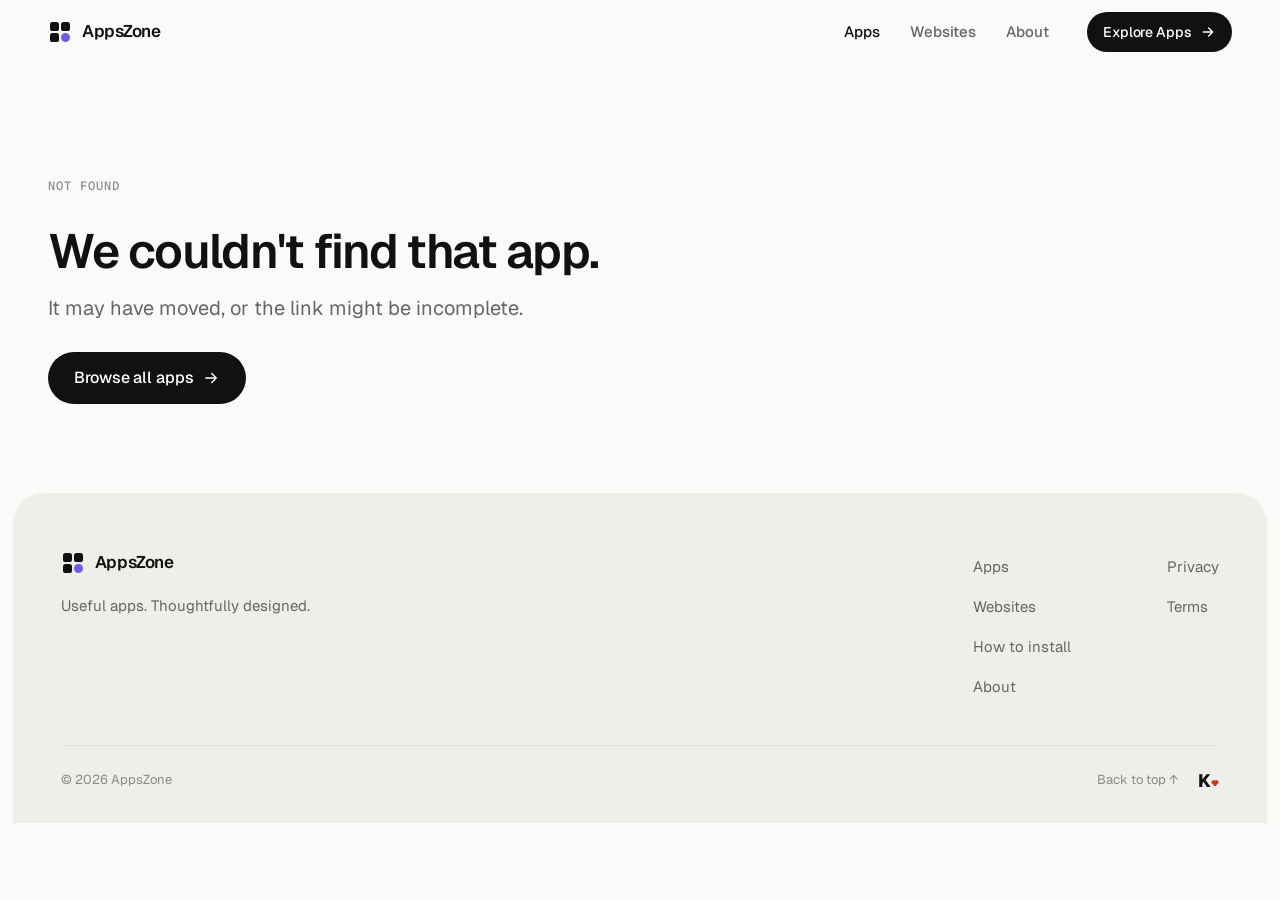
==== commit 7ce8c440: "Feature KeepSure, add MK Player and in-design apps, refresh footer - KeepSure replaces Receipt Keepe" ====
--- a/app.html
+++ b/app.html
@@ -11,7 +11,7 @@
   <link rel="preconnect" href="https://fonts.gstatic.com" crossorigin>
   <link href="https://fonts.googleapis.com/css2?family=Geist:wght@300..800&family=Geist+Mono:wght@400..600&display=swap" rel="stylesheet">
   <!-- Bump ?v= when CSS/JS change so browsers fetch the new files instead of a cached copy -->
-  <link rel="stylesheet" href="assets/css/styles.css?v=2">
+  <link rel="stylesheet" href="assets/css/styles.css?v=11">
   <script>document.documentElement.classList.add("js");</script>
 </head>
 <body>
@@ -108,9 +108,9 @@
   <!-- Sticky download bar (mobile, app pages only) -->
   <div class="sticky-dl" data-sticky></div>
 
-  <script src="assets/js/data.js?v=2"></script>
-  <script src="assets/js/screens.js?v=2"></script>
-  <script src="assets/js/site.js?v=2"></script>
-  <script src="assets/js/app.js?v=2"></script>
+  <script src="assets/js/data.js?v=11"></script>
+  <script src="assets/js/screens.js?v=11"></script>
+  <script src="assets/js/site.js?v=11"></script>
+  <script src="assets/js/app.js?v=11"></script>
 </body>
 </html>
--- a/assets/css/styles.css
+++ b/assets/css/styles.css
@@ -389,6 +389,10 @@
   background: rgba(0, 0, 0, .3);
 }
 
+/* Phone showing a real screenshot instead of a mock */
+.shot-screen { background: #fff; }
+.shot-screen img { width: 100%; height: 100%; object-fit: cover; object-position: top; }
+
 /* Browser: 640 × 420 design units */
 .browser {
   --u: calc(100cqw / 640);
@@ -438,249 +442,6 @@
 }
 .browser-url svg { width: calc(var(--u) * 10); height: calc(var(--u) * 10); }
 .browser-page { position: relative; flex: 1; min-height: 0; overflow: hidden; }
-
-/* --- Receipt Keeper --- */
-.rk { background: #FBF8F4; color: #1B1814; }
-.rk-head {
-  display: flex;
-  align-items: flex-end;
-  justify-content: space-between;
-  padding: calc(var(--u) * 12) calc(var(--u) * 16) calc(var(--u) * 12);
-}
-.rk-kicker { display: block; font-size: calc(var(--u) * 10.5); font-weight: 500; color: #8B8178; }
-.rk-title { display: block; font-size: calc(var(--u) * 24); font-weight: 600; letter-spacing: -0.03em; line-height: 1.15; }
-.rk-iconbtn {
-  width: calc(var(--u) * 34);
-  height: calc(var(--u) * 34);
-  display: grid;
-  place-items: center;
-  border-radius: 50%;
-  background: #F0E9E0;
-}
-.rk-iconbtn svg { width: calc(var(--u) * 16); height: calc(var(--u) * 16); }
-.rk-summary {
-  position: relative;
-  overflow: hidden;
-  display: flex;
-  flex-direction: column;
-  gap: calc(var(--u) * 2);
-  margin: 0 calc(var(--u) * 14);
-  padding: calc(var(--u) * 14) calc(var(--u) * 16);
-  border-radius: calc(var(--u) * 18);
-  background: #E2733A;
-  color: #fff;
-}
-.rk-summary::after {
-  content: "";
-  position: absolute;
-  top: calc(var(--u) * -40);
-  right: calc(var(--u) * -30);
-  width: calc(var(--u) * 120);
-  height: calc(var(--u) * 120);
-  border-radius: 50%;
-  background: rgba(255, 255, 255, .12);
-}
-.rk-sum-label { font-size: calc(var(--u) * 10.5); opacity: .85; }
-.rk-sum-value { font-size: calc(var(--u) * 28); font-weight: 600; letter-spacing: -0.03em; line-height: 1.15; }
-.rk-sum-meta { display: flex; align-items: center; gap: calc(var(--u) * 6); font-size: calc(var(--u) * 10.5); opacity: .9; }
-.rk-sum-meta i { width: calc(var(--u) * 3); height: calc(var(--u) * 3); border-radius: 50%; background: currentColor; }
-.rk-section {
-  display: flex;
-  justify-content: space-between;
-  padding: calc(var(--u) * 16) calc(var(--u) * 16) calc(var(--u) * 8);
-  font-size: calc(var(--u) * 11);
-  font-weight: 600;
-}
-.rk-see { color: #D0622B; font-weight: 500; }
-.rk-list { display: flex; flex-direction: column; gap: calc(var(--u) * 6); padding: 0 calc(var(--u) * 12); }
-.rk-item {
-  display: flex;
-  align-items: center;
-  gap: calc(var(--u) * 10);
-  padding: calc(var(--u) * 9) calc(var(--u) * 10);
-  border-radius: calc(var(--u) * 14);
-  background: #fff;
-  box-shadow: 0 0 0 calc(var(--u) * 1) rgba(27, 24, 20, .05);
-}
-.rk-thumb {
-  flex-shrink: 0;
-  width: calc(var(--u) * 32);
-  height: calc(var(--u) * 32);
-  display: grid;
-  place-items: center;
-  border-radius: calc(var(--u) * 10);
-  background: color-mix(in srgb, var(--c) 14%, #fff);
-  color: var(--c);
-  font-size: calc(var(--u) * 12);
-  font-weight: 600;
-}
-.rk-info { flex: 1; min-width: 0; display: flex; flex-direction: column; gap: calc(var(--u) * 1); }
-.rk-info b { font-size: calc(var(--u) * 11.5); white-space: nowrap; overflow: hidden; text-overflow: ellipsis; }
-.rk-info small { font-size: calc(var(--u) * 9.5); color: #8B8178; white-space: nowrap; }
-.rk-amt { display: flex; flex-direction: column; align-items: flex-end; gap: calc(var(--u) * 3); }
-.rk-amt b { font-size: calc(var(--u) * 11.5); font-variant-numeric: tabular-nums; }
-.rk-amt em {
-  font-style: normal;
-  font-size: calc(var(--u) * 8.5);
-  font-weight: 600;
-  padding: calc(var(--u) * 1.5) calc(var(--u) * 6);
-  border-radius: 99px;
-  color: #C0521D;
-  background: #FBE4D6;
-}
-.rk-amt em.soft { color: #8B6A2E; background: #F4ECDC; }
-.rk-amt small { font-size: calc(var(--u) * 9); color: #A39A90; }
-.rk-fab {
-  position: absolute;
-  right: calc(var(--u) * 14);
-  bottom: calc(var(--u) * 24);
-  display: inline-flex;
-  align-items: center;
-  gap: calc(var(--u) * 5);
-  height: calc(var(--u) * 38);
-  padding: 0 calc(var(--u) * 15) 0 calc(var(--u) * 12);
-  border-radius: 99px;
-  background: #1B1814;
-  color: #fff;
-  font-size: calc(var(--u) * 11);
-  font-weight: 600;
-  box-shadow: 0 calc(var(--u) * 8) calc(var(--u) * 20) calc(var(--u) * -6) rgba(27, 24, 20, .5);
-}
-.rk-fab svg { width: calc(var(--u) * 14); height: calc(var(--u) * 14); stroke-width: 2.4; }
-
-/* --- Quiet Timer --- */
-.qt { background: #17151D; color: #F4F1EA; }
-.qt .sb-cam { background: #000; }
-.qt .gesture { background: rgba(255, 255, 255, .35); }
-.qt-top { display: flex; flex-direction: column; align-items: center; gap: calc(var(--u) * 4); padding-top: calc(var(--u) * 24); }
-.qt-label { font-size: calc(var(--u) * 15); font-weight: 600; letter-spacing: -0.01em; }
-.qt-sub { font-family: var(--mono); font-size: calc(var(--u) * 9.5); color: #8E8A99; }
-.qt-ring { position: relative; width: calc(var(--u) * 190); aspect-ratio: 1; margin: calc(var(--u) * 28) auto 0; }
-.qt-ring svg { width: 100%; height: 100%; transform: rotate(-90deg); }
-.qt-track { fill: none; stroke: #2A2733; stroke-width: 7; }
-.qt-prog { fill: none; stroke: #F2B460; stroke-width: 7; stroke-linecap: round; }
-.qt-time { position: absolute; inset: 0; display: flex; flex-direction: column; align-items: center; justify-content: center; gap: calc(var(--u) * 6); }
-.qt-time b { font-size: calc(var(--u) * 42); font-weight: 300; letter-spacing: -0.03em; line-height: 1; font-variant-numeric: tabular-nums; }
-.qt-time small { font-family: var(--mono); font-size: calc(var(--u) * 9.5); color: #8E8A99; }
-.qt-controls { display: flex; align-items: center; justify-content: center; gap: calc(var(--u) * 20); margin-top: calc(var(--u) * 30); }
-.qt-btn {
-  width: calc(var(--u) * 44);
-  height: calc(var(--u) * 44);
-  display: grid;
-  place-items: center;
-  border-radius: 50%;
-  background: #26232F;
-  color: #CFCAD8;
-}
-.qt-btn svg { width: calc(var(--u) * 18); height: calc(var(--u) * 18); }
-.qt-btn--main { width: calc(var(--u) * 62); height: calc(var(--u) * 62); background: #F4F1EA; color: #17151D; }
-.qt-btn--main svg { width: calc(var(--u) * 22); height: calc(var(--u) * 22); stroke-width: 2.6; }
-.qt-today {
-  display: flex;
-  align-items: center;
-  justify-content: space-between;
-  margin: auto calc(var(--u) * 16) calc(var(--u) * 30);
-  padding: calc(var(--u) * 12) calc(var(--u) * 14);
-  border-radius: calc(var(--u) * 16);
-  background: #201E27;
-  font-size: calc(var(--u) * 10.5);
-  color: #B7B2C2;
-}
-.qt-dots { display: flex; gap: calc(var(--u) * 5); }
-.qt-dots i { width: calc(var(--u) * 8); height: calc(var(--u) * 8); border-radius: 50%; background: #34313D; }
-.qt-dots i.on { background: #F2B460; }
-.qt-dots i.half { background: linear-gradient(90deg, #F2B460 50%, #34313D 50%); }
-
-/* --- Fair Share --- */
-.fs { background: #F4F7F3; color: #13241A; }
-.fs-head { display: flex; align-items: center; gap: calc(var(--u) * 10); padding: calc(var(--u) * 10) calc(var(--u) * 14) calc(var(--u) * 14); }
-.fs-back {
-  width: calc(var(--u) * 30);
-  height: calc(var(--u) * 30);
-  display: grid;
-  place-items: center;
-  border-radius: 50%;
-  background: #fff;
-  box-shadow: 0 0 0 calc(var(--u) * 1) rgba(19, 36, 26, .07);
-}
-.fs-back svg { width: calc(var(--u) * 16); height: calc(var(--u) * 16); }
-.fs-titles { flex: 1; min-width: 0; display: flex; flex-direction: column; }
-.fs-titles b { font-size: calc(var(--u) * 15); letter-spacing: -0.02em; }
-.fs-titles small { font-size: calc(var(--u) * 9.5); color: #6D7C72; }
-.fs-avatars { display: flex; padding-left: calc(var(--u) * 6); }
-.fs-avatars i {
-  width: calc(var(--u) * 22);
-  height: calc(var(--u) * 22);
-  margin-left: calc(var(--u) * -6);
-  display: grid;
-  place-items: center;
-  border-radius: 50%;
-  background: var(--c);
-  color: #fff;
-  font-style: normal;
-  font-size: calc(var(--u) * 9);
-  font-weight: 600;
-  box-shadow: 0 0 0 calc(var(--u) * 2) #F4F7F3;
-}
-.fs-card {
-  display: flex;
-  flex-direction: column;
-  gap: calc(var(--u) * 3);
-  margin: 0 calc(var(--u) * 14);
-  padding: calc(var(--u) * 14) calc(var(--u) * 16);
-  border-radius: calc(var(--u) * 18);
-  background: #1D6B47;
-  color: #fff;
-}
-.fs-card-label { font-size: calc(var(--u) * 10.5); opacity: .8; }
-.fs-card-value { font-size: calc(var(--u) * 28); font-weight: 600; letter-spacing: -0.03em; line-height: 1.15; }
-.fs-bar { display: block; height: calc(var(--u) * 5); margin-top: calc(var(--u) * 8); border-radius: 99px; background: rgba(255, 255, 255, .2); overflow: hidden; }
-.fs-bar i { display: block; width: 60%; height: 100%; border-radius: inherit; background: #9BE3BC; }
-.fs-card-row { display: flex; justify-content: space-between; margin-top: calc(var(--u) * 5); font-size: calc(var(--u) * 9.5); opacity: .85; }
-.fs-section { padding: calc(var(--u) * 16) calc(var(--u) * 16) calc(var(--u) * 8); font-size: calc(var(--u) * 11); font-weight: 600; }
-.fs-list {
-  margin: 0 calc(var(--u) * 12);
-  padding: calc(var(--u) * 2) 0;
-  border-radius: calc(var(--u) * 16);
-  background: #fff;
-  box-shadow: 0 0 0 calc(var(--u) * 1) rgba(19, 36, 26, .05);
-}
-.fs-item { display: flex; align-items: center; gap: calc(var(--u) * 10); padding: calc(var(--u) * 8) calc(var(--u) * 10); }
-.fs-item + .fs-item { border-top: calc(var(--u) * 1) solid #EEF2EE; }
-.fs-ico {
-  flex-shrink: 0;
-  width: calc(var(--u) * 30);
-  height: calc(var(--u) * 30);
-  display: grid;
-  place-items: center;
-  border-radius: calc(var(--u) * 10);
-  background: #EAF2EC;
-  color: #1D6B47;
-}
-.fs-ico svg { width: calc(var(--u) * 15); height: calc(var(--u) * 15); }
-.fs-info { flex: 1; min-width: 0; display: flex; flex-direction: column; }
-.fs-info b { font-size: calc(var(--u) * 11.5); }
-.fs-info small { font-size: calc(var(--u) * 9.5); color: #6D7C72; }
-.fs-amt { display: flex; flex-direction: column; align-items: flex-end; }
-.fs-amt b { font-size: calc(var(--u) * 11.5); font-variant-numeric: tabular-nums; }
-.fs-amt small { font-size: calc(var(--u) * 9); }
-.fs-amt .neg { color: #B5532F; }
-.fs-amt .pos { color: #1D8A55; }
-.fs-cta {
-  position: absolute;
-  left: calc(var(--u) * 14);
-  right: calc(var(--u) * 14);
-  bottom: calc(var(--u) * 22);
-  height: calc(var(--u) * 40);
-  display: grid;
-  place-items: center;
-  border-radius: 99px;
-  background: #13241A;
-  color: #fff;
-  font-size: calc(var(--u) * 12);
-  font-weight: 600;
-  box-shadow: 0 calc(var(--u) * 8) calc(var(--u) * 20) calc(var(--u) * -6) rgba(19, 36, 26, .5);
-}
 
 /* --- HTML to Figma (htmltofigma.in) --- */
 .hf { display: flex; flex-direction: column; padding: 0 calc(var(--u) * 28); background: #FAF9F6; color: #1A1714; }
@@ -1033,7 +794,14 @@
 }
 
 /* ---------- Footer ---------- */
-.site-footer { padding: 56px 0 32px; border-top: 1px solid var(--border); }
+/* A light panel with rounded top corners, inset like the home page chapters */
+.site-footer {
+  --border: #E0E0D9;
+  margin-inline: clamp(8px, 1vw, 16px);
+  padding: 56px 0 32px;
+  border-radius: clamp(24px, 2.4vw, 36px) clamp(24px, 2.4vw, 36px) 0 0;
+  background: #EFEFEA;
+}
 .footer-grid { display: grid; gap: 32px; }
 .footer-brand p { margin-top: 12px; font-size: .9375rem; color: var(--text-2); }
 .footer-links { display: flex; gap: 64px; }
@@ -1089,19 +857,7 @@
   background: var(--k-bg);
   color: var(--k-ink);
 }
-.t-rk { --k-brand: #E2733A; --k-brand-ink: #C0521D; --k-bg: #FBF8F4; --k-ink: #1B1814; --k-sub: #8B8178; --k-soft: #FBE4D6; --k-line: rgba(27, 24, 20, .07); }
-.t-fs { --k-brand: #1D6B47; --k-brand-ink: #1D6B47; --k-bg: #F4F7F3; --k-ink: #13241A; --k-sub: #6D7C72; --k-soft: #E1EFE5; --k-line: rgba(19, 36, 26, .07); }
 .t-ic { --k-brand: #1E7F8C; --k-brand-ink: #176571; --k-bg: #F6FAFA; --k-ink: #10262A; --k-sub: #5F7478; --k-soft: #DDEFF1; --k-line: rgba(16, 38, 42, .07); }
-.t-lh { --k-brand: #D9546A; --k-brand-ink: #B93A51; --k-bg: #FDF7F6; --k-ink: #2A1A1D; --k-sub: #8F7C80; --k-soft: #FBE3E7; --k-line: rgba(42, 26, 29, .07); }
-.t-qc { --k-brand: #3A63D8; --k-brand-ink: #2F53BC; --k-bg: #F6F8FD; --k-ink: #141B33; --k-sub: #6B7390; --k-soft: #E3E9FA; --k-line: rgba(20, 27, 51, .07); }
-.t-qt {
-  --k-brand: #F2B460; --k-brand-ink: #F2B460; --k-on-brand: #17151D;
-  --k-bg: #17151D; --k-ink: #F4F1EA; --k-sub: #8E8A99; --k-soft: rgba(242, 180, 96, .14);
-  --k-surface: #201E27; --k-line: rgba(255, 255, 255, .06);
-  --k-chip-on: var(--k-brand); --k-chip-on-text: var(--k-on-brand);
-}
-.t-qt .sb-cam { background: #000; }
-.t-qt .gesture { background: rgba(255, 255, 255, .35); }
 
 .k-body {
   flex: 1;
@@ -1146,10 +902,6 @@
 .k-bar { display: block; height: calc(var(--u) * 5); margin: calc(var(--u) * 6) 0 calc(var(--u) * 2); border-radius: 99px; background: rgba(255, 255, 255, .25); overflow: hidden; }
 .k-bar i { display: block; height: 100%; border-radius: inherit; background: #fff; }
 .k-card--brand { background: var(--k-brand); color: var(--k-on-brand); }
-.k-card--soft { background: var(--k-soft); color: var(--k-ink); }
-.k-card--soft small, .k-card--soft .k-card-meta { color: var(--k-brand-ink); opacity: 1; font-weight: 500; }
-.k-card--soft .k-bar { background: rgba(0, 0, 0, .07); }
-.k-card--soft .k-bar i { background: var(--k-brand); }
 
 .k-section { display: flex; justify-content: space-between; margin-top: calc(var(--u) * 2); font-size: calc(var(--u) * 11); font-weight: 600; }
 .k-section em { font-style: normal; font-weight: 500; color: var(--k-brand-ink); }
@@ -1280,7 +1032,6 @@
   font-size: calc(var(--u) * 8.5);
   font-weight: 600;
 }
-.k-fields-row { display: grid; grid-template-columns: 1fr 1fr; gap: calc(var(--u) * 8); }
 
 .k-chips { display: flex; gap: calc(var(--u) * 6); overflow: hidden; }
 .k-chip {
@@ -1316,7 +1067,6 @@
 }
 .k-button svg { width: calc(var(--u) * 14); height: calc(var(--u) * 14); stroke-width: 2.4; }
 .k-button--dark { background: var(--k-ink); color: var(--k-bg); }
-.k-button--soft { background: var(--k-soft); color: var(--k-brand-ink); box-shadow: none; }
 .k-actions { position: absolute; left: calc(var(--u) * 14); right: calc(var(--u) * 14); bottom: calc(var(--u) * 22); display: grid; grid-template-columns: 1fr 1fr; gap: calc(var(--u) * 8); }
 .k-actions .k-button { position: static; }
 
@@ -1329,25 +1079,6 @@
 }
 .k-stat small { display: block; font-size: calc(var(--u) * 9); color: var(--k-sub); white-space: nowrap; }
 .k-stat b { display: block; margin-top: calc(var(--u) * 2); font-size: calc(var(--u) * 15); letter-spacing: -0.02em; white-space: nowrap; }
-
-.k-amount { display: flex; flex-direction: column; align-items: center; padding: calc(var(--u) * 6) 0 calc(var(--u) * 4); }
-.k-amount small { font-size: calc(var(--u) * 10.5); color: var(--k-sub); }
-.k-amount b { font-size: calc(var(--u) * 38); letter-spacing: -0.035em; line-height: 1.1; font-variant-numeric: tabular-nums; }
-.k-big { display: flex; flex-direction: column; align-items: center; gap: calc(var(--u) * 4); padding: calc(var(--u) * 14) 0 calc(var(--u) * 6); }
-.k-big b { font-size: calc(var(--u) * 64); font-weight: 300; letter-spacing: -0.04em; line-height: 1; }
-.k-big b small { margin-left: calc(var(--u) * 4); font-size: calc(var(--u) * 16); font-weight: 400; color: var(--k-sub); letter-spacing: 0; }
-.k-big > span { font-size: calc(var(--u) * 11); color: var(--k-sub); }
-
-.k-bars { display: grid; grid-template-columns: repeat(7, 1fr); gap: calc(var(--u) * 7); height: calc(var(--u) * 110); padding-top: calc(var(--u) * 6); }
-.k-bars span { display: flex; flex-direction: column; align-items: center; justify-content: flex-end; gap: calc(var(--u) * 6); height: 100%; }
-.k-bars i { display: block; width: 100%; max-height: calc(100% - var(--u) * 16); border-radius: calc(var(--u) * 5); background: var(--k-soft); }
-.k-bars .is-on i { background: var(--k-brand); }
-.k-bars small { font-size: calc(var(--u) * 9); color: var(--k-sub); }
-
-.k-cal { display: grid; grid-template-columns: repeat(7, 1fr); gap: calc(var(--u) * 5); }
-.k-cal i { aspect-ratio: 1; border-radius: calc(var(--u) * 5); background: color-mix(in srgb, var(--k-sub) 14%, transparent); }
-.k-cal i.on { background: var(--k-brand); }
-.k-cal i.today { box-shadow: 0 0 0 calc(var(--u) * 2) var(--k-bg), 0 0 0 calc(var(--u) * 3.5) var(--k-ink); }
 
 .k-photos { display: grid; grid-template-columns: repeat(3, 1fr); gap: calc(var(--u) * 4); margin: 0 calc(var(--u) * -6); }
 .k-photo { position: relative; aspect-ratio: 1; border-radius: calc(var(--u) * 6); }
@@ -1434,241 +1165,58 @@
   box-shadow: 0 0 0 calc(var(--u) * 2) var(--k-brand), 0 calc(var(--u) * 2) calc(var(--u) * 5) rgba(0, 0, 0, .15);
 }
 
-.k-swatches { display: flex; gap: calc(var(--u) * 10); padding: calc(var(--u) * 2) calc(var(--u) * 4); }
-.k-swatches i { width: calc(var(--u) * 26); height: calc(var(--u) * 26); border-radius: 50%; background: var(--c); }
-.k-swatches i.is-on { box-shadow: 0 0 0 calc(var(--u) * 2.5) var(--k-bg), 0 0 0 calc(var(--u) * 4.5) var(--c); }
-
-.k-convert { position: relative; display: flex; flex-direction: column; gap: calc(var(--u) * 6); }
-.k-conv {
-  display: flex;
-  flex-direction: column;
-  gap: calc(var(--u) * 2);
-  padding: calc(var(--u) * 12) calc(var(--u) * 16);
-  border-radius: calc(var(--u) * 16);
-  background: var(--k-surface);
-  box-shadow: 0 0 0 calc(var(--u) * 1) var(--k-line);
-}
-.k-conv.is-active { box-shadow: 0 0 0 calc(var(--u) * 1.5) var(--k-brand); }
-.k-conv small { font-size: calc(var(--u) * 10); color: var(--k-sub); }
-.k-conv b { font-size: calc(var(--u) * 30); letter-spacing: -0.03em; line-height: 1.1; font-variant-numeric: tabular-nums; }
-.k-conv em { margin-left: calc(var(--u) * 5); font-style: normal; font-size: calc(var(--u) * 13); color: var(--k-sub); }
-.k-swap {
-  position: absolute;
-  top: 50%;
-  right: calc(var(--u) * 18);
-  width: calc(var(--u) * 34);
-  height: calc(var(--u) * 34);
-  display: grid;
-  place-items: center;
-  transform: translateY(-50%);
-  border-radius: 50%;
-  background: var(--k-brand);
-  color: #fff;
-  box-shadow: 0 0 0 calc(var(--u) * 4) var(--k-bg);
-}
-.k-swap svg { width: calc(var(--u) * 16); height: calc(var(--u) * 16); }
-.k-keypad { display: grid; grid-template-columns: repeat(3, 1fr); gap: calc(var(--u) * 6); margin-top: calc(var(--u) * 4); }
-.k-keypad span {
-  display: grid;
-  place-items: center;
-  height: calc(var(--u) * 38);
-  border-radius: calc(var(--u) * 12);
-  background: var(--k-surface);
-  box-shadow: 0 0 0 calc(var(--u) * 1) var(--k-line);
-  font-size: calc(var(--u) * 16);
-  font-weight: 500;
-}
-.k-keypad svg { width: calc(var(--u) * 18); height: calc(var(--u) * 18); }
-
-.k-search {
-  display: flex;
-  align-items: center;
-  gap: calc(var(--u) * 7);
-  height: calc(var(--u) * 32);
-  padding: 0 calc(var(--u) * 11);
-  border-radius: calc(var(--u) * 10);
-  background: var(--k-surface);
-  box-shadow: 0 0 0 calc(var(--u) * 1) var(--k-line);
-  font-size: calc(var(--u) * 11);
-  color: var(--k-sub);
-}
-.k-search svg { width: calc(var(--u) * 13); height: calc(var(--u) * 13); }
-
-/* --- Receipt Keeper: camera capture --- */
-.cam { background: #0E0D0C; color: #fff; }
-.cam .gesture { background: rgba(255, 255, 255, .35); }
-.cam-top { display: flex; align-items: center; justify-content: space-between; padding: calc(var(--u) * 6) calc(var(--u) * 14); }
-.cam-top b { font-size: calc(var(--u) * 13); }
-.cam-btn { width: calc(var(--u) * 32); height: calc(var(--u) * 32); display: grid; place-items: center; border-radius: 50%; background: rgba(255, 255, 255, .1); }
-.cam-btn svg { width: calc(var(--u) * 15); height: calc(var(--u) * 15); }
-.cam-view {
-  position: relative;
-  flex: 1;
-  margin: calc(var(--u) * 6) calc(var(--u) * 10) 0;
-  overflow: hidden;
-  border-radius: calc(var(--u) * 20);
-  background:
-    repeating-linear-gradient(95deg, rgba(255, 255, 255, .025) 0 calc(var(--u) * 3), transparent calc(var(--u) * 3) calc(var(--u) * 9)),
-    radial-gradient(ellipse at 50% 42%, #5A4E42, #231E19 75%);
-}
-.cam-paper {
-  position: absolute;
-  top: 11%;
-  left: 17%;
-  right: 17%;
-  bottom: 15%;
-  display: flex;
-  flex-direction: column;
-  gap: calc(var(--u) * 6);
-  padding: calc(var(--u) * 14) calc(var(--u) * 12);
-  transform: rotate(-3deg);
-  background: linear-gradient(180deg, #FDFCF8, #F1EEE6);
-  color: #2A2723;
-  font-family: var(--mono);
-  box-shadow: 0 calc(var(--u) * 14) calc(var(--u) * 24) rgba(0, 0, 0, .45);
-}
-.cam-paper b { font-size: calc(var(--u) * 10); font-weight: 600; text-align: center; letter-spacing: .06em; }
-.cam-paper small { font-size: calc(var(--u) * 7); color: #77716A; text-align: center; }
-.cam-paper i { display: block; height: calc(var(--u) * 3); border-radius: 2px; background: #E1DCD2; }
-.cam-paper i.s { width: 60%; }
-.cam-line { display: flex; justify-content: space-between; font-size: calc(var(--u) * 7.5); }
-.cam-total { padding-top: calc(var(--u) * 4); border-top: calc(var(--u) * 1) dashed #B9B2A6; font-size: calc(var(--u) * 9); font-weight: 600; }
-.cam-barcode {
-  height: calc(var(--u) * 20);
-  margin-top: auto;
-  background: repeating-linear-gradient(90deg, #2A2723 0 calc(var(--u) * 1), transparent calc(var(--u) * 1) calc(var(--u) * 2.5), #2A2723 calc(var(--u) * 2.5) calc(var(--u) * 4.5), transparent calc(var(--u) * 4.5) calc(var(--u) * 6));
-  opacity: .8;
-}
-.cam-frame { position: absolute; top: 8.5%; left: 13.5%; right: 13.5%; bottom: 12.5%; transform: rotate(-3deg); }
-.cam-frame i { position: absolute; width: calc(var(--u) * 20); height: calc(var(--u) * 20); border: calc(var(--u) * 3) solid #E2733A; }
-.cam-frame i:nth-child(1) { top: 0; left: 0; border-right: 0; border-bottom: 0; border-top-left-radius: calc(var(--u) * 6); }
-.cam-frame i:nth-child(2) { top: 0; right: 0; border-left: 0; border-bottom: 0; border-top-right-radius: calc(var(--u) * 6); }
-.cam-frame i:nth-child(3) { bottom: 0; left: 0; border-right: 0; border-top: 0; border-bottom-left-radius: calc(var(--u) * 6); }
-.cam-frame i:nth-child(4) { bottom: 0; right: 0; border-left: 0; border-top: 0; border-bottom-right-radius: calc(var(--u) * 6); }
-.cam-hint {
-  position: absolute;
-  bottom: 3.5%;
-  left: 50%;
-  display: inline-flex;
-  align-items: center;
-  gap: calc(var(--u) * 5);
-  height: calc(var(--u) * 24);
-  padding: 0 calc(var(--u) * 11) 0 calc(var(--u) * 9);
-  transform: translateX(-50%);
-  border-radius: 99px;
-  background: #E2733A;
-  font-size: calc(var(--u) * 10);
-  font-weight: 600;
-  white-space: nowrap;
-}
-.cam-hint svg { width: calc(var(--u) * 12); height: calc(var(--u) * 12); stroke-width: 3; }
-.cam-bottom { display: flex; align-items: center; justify-content: space-between; padding: calc(var(--u) * 14) calc(var(--u) * 30) calc(var(--u) * 30); }
-.cam-thumb { width: calc(var(--u) * 36); height: calc(var(--u) * 36); border-radius: calc(var(--u) * 10); background: linear-gradient(135deg, #EDE7DC, #BDB3A5); box-shadow: 0 0 0 calc(var(--u) * 2) rgba(255, 255, 255, .3); }
-.cam-shutter { width: calc(var(--u) * 62); height: calc(var(--u) * 62); padding: calc(var(--u) * 5); border-radius: 50%; box-shadow: inset 0 0 0 calc(var(--u) * 3) #fff; }
-.cam-shutter i { display: block; width: 100%; height: 100%; border-radius: 50%; background: #fff; }
-.cam-auto { display: grid; place-items: center; width: calc(var(--u) * 36); height: calc(var(--u) * 26); border-radius: 99px; background: rgba(255, 255, 255, .12); font-size: calc(var(--u) * 9.5); font-weight: 600; }
-
-/* --- Receipt Keeper: search, lock-screen reminder, wireframe --- */
-.k-search--active { box-shadow: 0 0 0 calc(var(--u) * 1.5) var(--k-brand); color: var(--k-ink); }
-.k-caret { width: calc(var(--u) * 1.5); height: calc(var(--u) * 14); margin-left: calc(var(--u) * -5); background: var(--k-brand); }
-.k-row-main mark { background: var(--k-soft); color: inherit; border-radius: calc(var(--u) * 3); padding: 0 calc(var(--u) * 1); }
-
-.lock {
-  background:
-    radial-gradient(120% 60% at 80% 0%, rgba(255, 220, 190, .55), transparent 60%),
-    linear-gradient(165deg, #F2B98F 0%, #D9683A 45%, #6B3326 100%);
-  color: #fff;
-}
-.lock .gesture { background: rgba(255, 255, 255, .6); }
-.lock-time { display: flex; flex-direction: column; align-items: center; padding-top: calc(var(--u) * 26); }
-.lock-time small { font-size: calc(var(--u) * 12); font-weight: 500; opacity: .9; }
-.lock-time b { font-size: calc(var(--u) * 64); font-weight: 600; letter-spacing: -0.03em; line-height: 1.05; font-variant-numeric: tabular-nums; }
-.lock-notes { position: relative; margin: calc(var(--u) * 30) calc(var(--u) * 12) 0; }
-.lock-note {
-  position: relative;
-  z-index: 2;
-  display: flex;
-  gap: calc(var(--u) * 10);
-  padding: calc(var(--u) * 12);
-  border-radius: calc(var(--u) * 18);
-  background: rgba(255, 255, 255, .78);
-  -webkit-backdrop-filter: blur(calc(var(--u) * 10));
-  backdrop-filter: blur(calc(var(--u) * 10));
-  color: #1B1814;
-  box-shadow: 0 calc(var(--u) * 8) calc(var(--u) * 24) calc(var(--u) * -10) rgba(60, 20, 0, .45);
-}
-.lock-note--stack {
-  position: absolute;
-  z-index: 1;
-  left: calc(var(--u) * 10);
-  right: calc(var(--u) * 10);
-  bottom: calc(var(--u) * -8);
-  height: calc(var(--u) * 30);
-  padding: 0;
-  background: rgba(255, 255, 255, .45);
-  box-shadow: none;
-}
-.lock-app {
-  flex-shrink: 0;
-  width: calc(var(--u) * 30);
-  height: calc(var(--u) * 30);
-  display: grid;
-  place-items: center;
-  border-radius: calc(var(--u) * 8);
-  background: #E2733A;
-  color: #fff;
-}
-.lock-app svg { width: calc(var(--u) * 16); height: calc(var(--u) * 16); }
-.lock-body { flex: 1; min-width: 0; display: flex; flex-direction: column; gap: calc(var(--u) * 2); font-size: calc(var(--u) * 10); line-height: 1.35; }
-.lock-row { display: flex; justify-content: space-between; font-size: calc(var(--u) * 9.5); color: #6E655C; }
-.lock-row b { font-weight: 600; }
-.lock-body strong { font-size: calc(var(--u) * 11.5); font-weight: 600; }
-.lock-body > span:last-child { color: #4E463F; }
-.lock-bottom { display: flex; justify-content: space-between; margin-top: auto; padding: 0 calc(var(--u) * 30) calc(var(--u) * 30); }
-.lock-bottom span {
-  width: calc(var(--u) * 40);
-  height: calc(var(--u) * 40);
-  display: grid;
-  place-items: center;
-  border-radius: 50%;
-  background: rgba(0, 0, 0, .22);
-  -webkit-backdrop-filter: blur(calc(var(--u) * 6));
-  backdrop-filter: blur(calc(var(--u) * 6));
-}
-.lock-bottom svg { width: calc(var(--u) * 17); height: calc(var(--u) * 17); }
-
+/* --- Wireframe: the case study and the "Build" visual --- */
 .wf { background: #F4F4F2; color: #9A9A96; }
 .wf i { display: block; height: calc(var(--u) * 7); border-radius: calc(var(--u) * 4); background: #DCDCD8; }
 .wf i.tall { height: calc(var(--u) * 14); margin-top: calc(var(--u) * 5); background: #C9C9C4; }
-.wf .w20 { width: 20%; } .wf .w40 { width: 40%; } .wf .w50 { width: 50%; } .wf .w60 { width: 60%; } .wf .w70 { width: 70%; } .wf .w100 { width: 100%; }
-.wf-head { display: flex; align-items: flex-end; justify-content: space-between; padding: calc(var(--u) * 14) calc(var(--u) * 16) calc(var(--u) * 12); }
+.wf .w20 { width: 20%; } .wf .w40 { width: 40%; } .wf .w50 { width: 50%; } .wf .w60 { width: 60%; } .wf .w70 { width: 70%; }
+.wf-head { display: flex; align-items: flex-end; gap: calc(var(--u) * 6); padding: calc(var(--u) * 12) calc(var(--u) * 14) calc(var(--u) * 12); }
 .wf-head > span { flex: 1; }
-.wf-head .circ { width: calc(var(--u) * 32); height: calc(var(--u) * 32); border-radius: 50%; }
-.wf-card {
+.wf-head .circ { width: calc(var(--u) * 28); height: calc(var(--u) * 28); border-radius: 50%; }
+.wf-hero {
   display: flex;
   flex-direction: column;
-  gap: calc(var(--u) * 7);
+  gap: calc(var(--u) * 12);
   margin: 0 calc(var(--u) * 14);
-  padding: calc(var(--u) * 16);
+  padding: calc(var(--u) * 14);
   border-radius: calc(var(--u) * 16);
-  border: calc(var(--u) * 1.5) dashed #C9C9C4;
-}
-.wf-card i.tall { height: calc(var(--u) * 20); margin: 0; }
+  background: #CFCFCA;
+}
+.wf-hero i { background: #B9B9B4; }
+.wf-hero .wf-stats { display: flex; gap: calc(var(--u) * 12); }
+.wf-hero .wf-stats span { flex: 1; display: flex; flex-direction: column; gap: calc(var(--u) * 5); }
+.wf-hero .wf-stats i.tall { width: 40%; height: calc(var(--u) * 16); margin: 0; background: #ADADA8; }
+.wf-hero .wf-strip { height: calc(var(--u) * 28); border-radius: calc(var(--u) * 10); background: #DCDCD8; }
+.wf-actions { display: flex; justify-content: space-between; margin: calc(var(--u) * 16) calc(var(--u) * 18) 0; }
+.wf-actions span { display: flex; flex-direction: column; align-items: center; gap: calc(var(--u) * 6); width: calc(var(--u) * 40); }
+.wf-actions .sq { width: calc(var(--u) * 38); height: calc(var(--u) * 38); border-radius: calc(var(--u) * 12); background: #E2E2DE; box-shadow: inset 0 0 0 calc(var(--u) * 1.5) #D2D2CE; }
+.wf-actions .w { width: 80%; height: calc(var(--u) * 5); }
 .wf-label { display: flex; justify-content: space-between; padding: calc(var(--u) * 18) calc(var(--u) * 16) calc(var(--u) * 8); }
 .wf-row {
   display: flex;
   align-items: center;
   gap: calc(var(--u) * 10);
-  margin: 0 calc(var(--u) * 12) calc(var(--u) * 6);
+  margin: 0 calc(var(--u) * 14) calc(var(--u) * 7);
   padding: calc(var(--u) * 10);
   border-radius: calc(var(--u) * 12);
   border: calc(var(--u) * 1.5) solid #E2E2DE;
   background: #fff;
 }
 .wf-row .sq { flex-shrink: 0; width: calc(var(--u) * 28); height: calc(var(--u) * 28); border-radius: calc(var(--u) * 8); }
-.wf-row > span { flex: 1; display: flex; flex-direction: column; gap: calc(var(--u) * 5); }
-.wf-row .end { flex: 0 0 18%; align-items: flex-end; }
-.wf-fab { position: absolute; right: calc(var(--u) * 14); bottom: calc(var(--u) * 24); width: calc(var(--u) * 104); height: calc(var(--u) * 38); border-radius: 99px; background: #BDBDB8; }
+.wf-row > span { flex: 1; display: flex; flex-direction: column; gap: calc(var(--u) * 6); }
+.wf-meta { display: flex; align-items: center; justify-content: space-between; }
+.wf i.pill { width: 26%; height: calc(var(--u) * 9); border-radius: 99px; }
+.wf-nav {
+  display: flex;
+  justify-content: space-around;
+  align-items: center;
+  margin-top: auto;
+  height: calc(var(--u) * 56);
+  padding-bottom: calc(var(--u) * 12);
+  border-top: calc(var(--u) * 1.5) solid #E2E2DE;
+  background: #fff;
+}
+.wf-nav i { width: calc(var(--u) * 18); height: calc(var(--u) * 18); border-radius: calc(var(--u) * 5); }
 
 /* ==========================================================================
    App detail page
